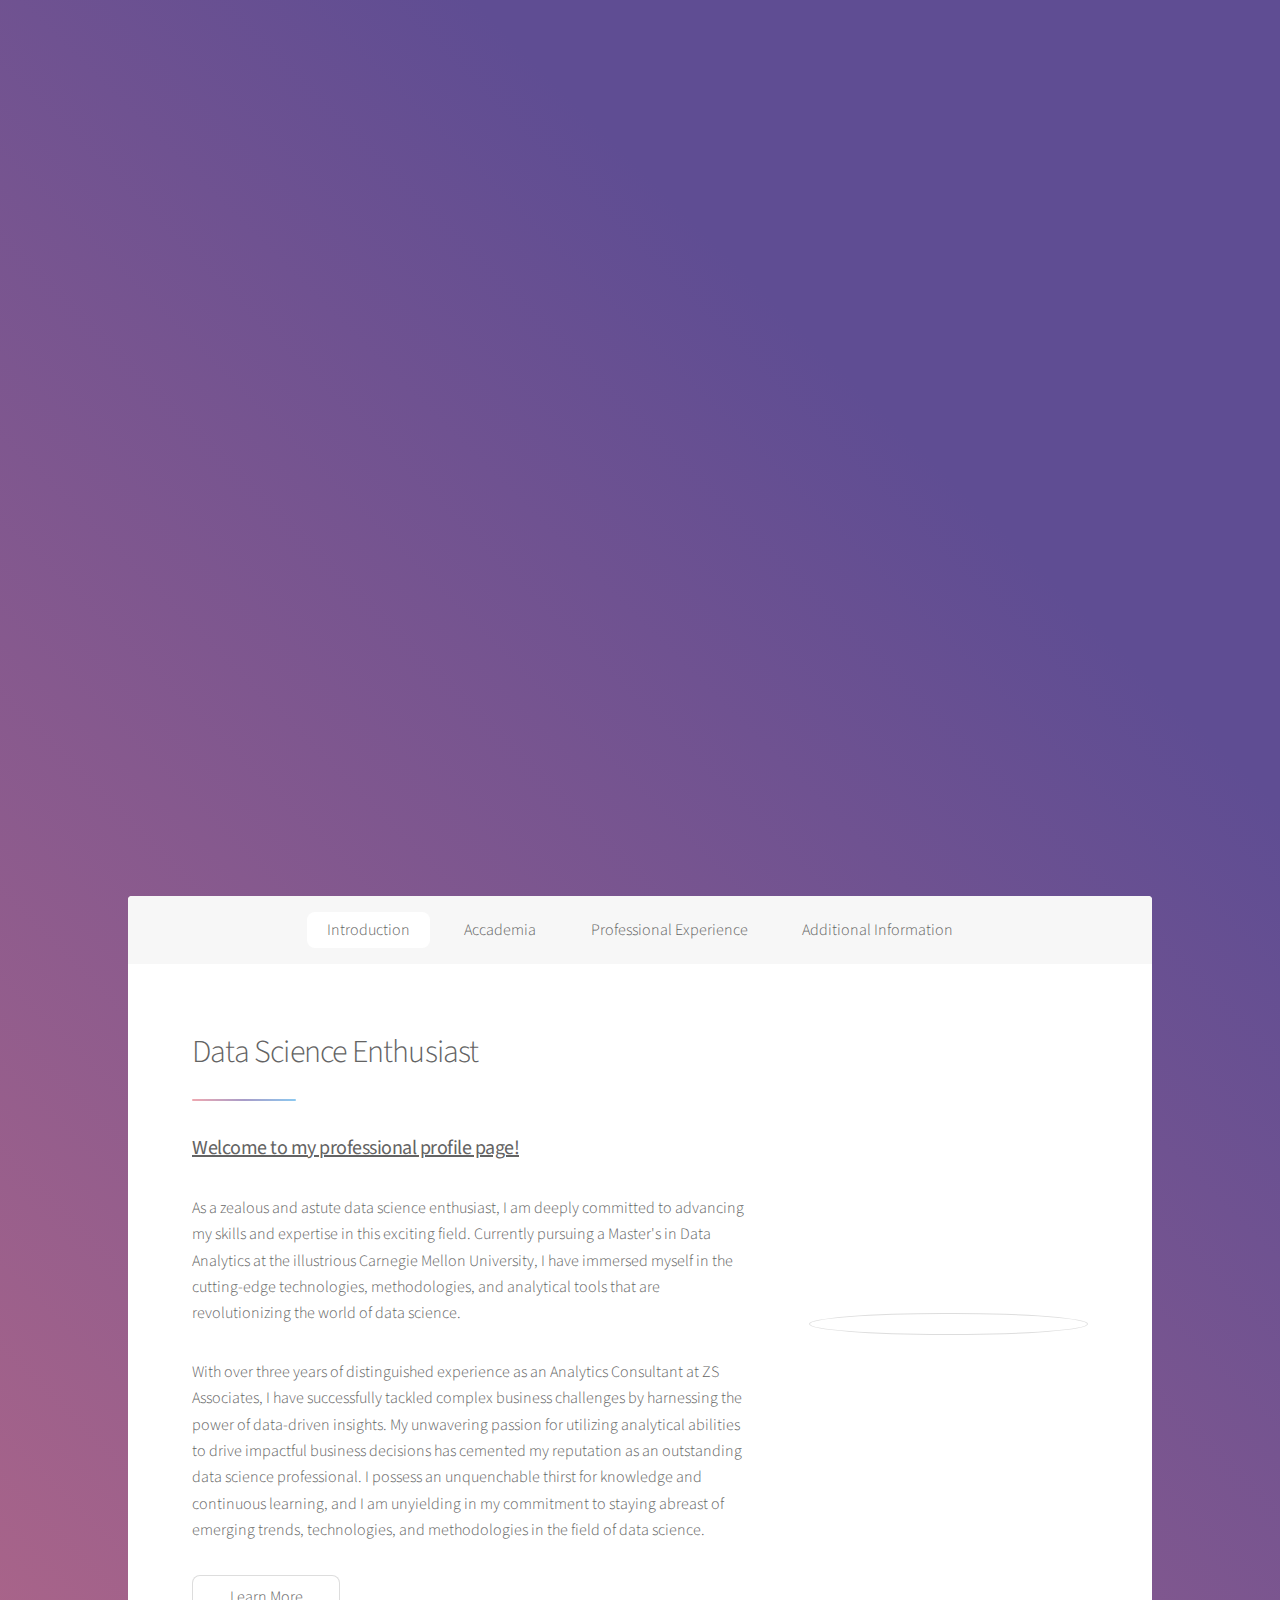
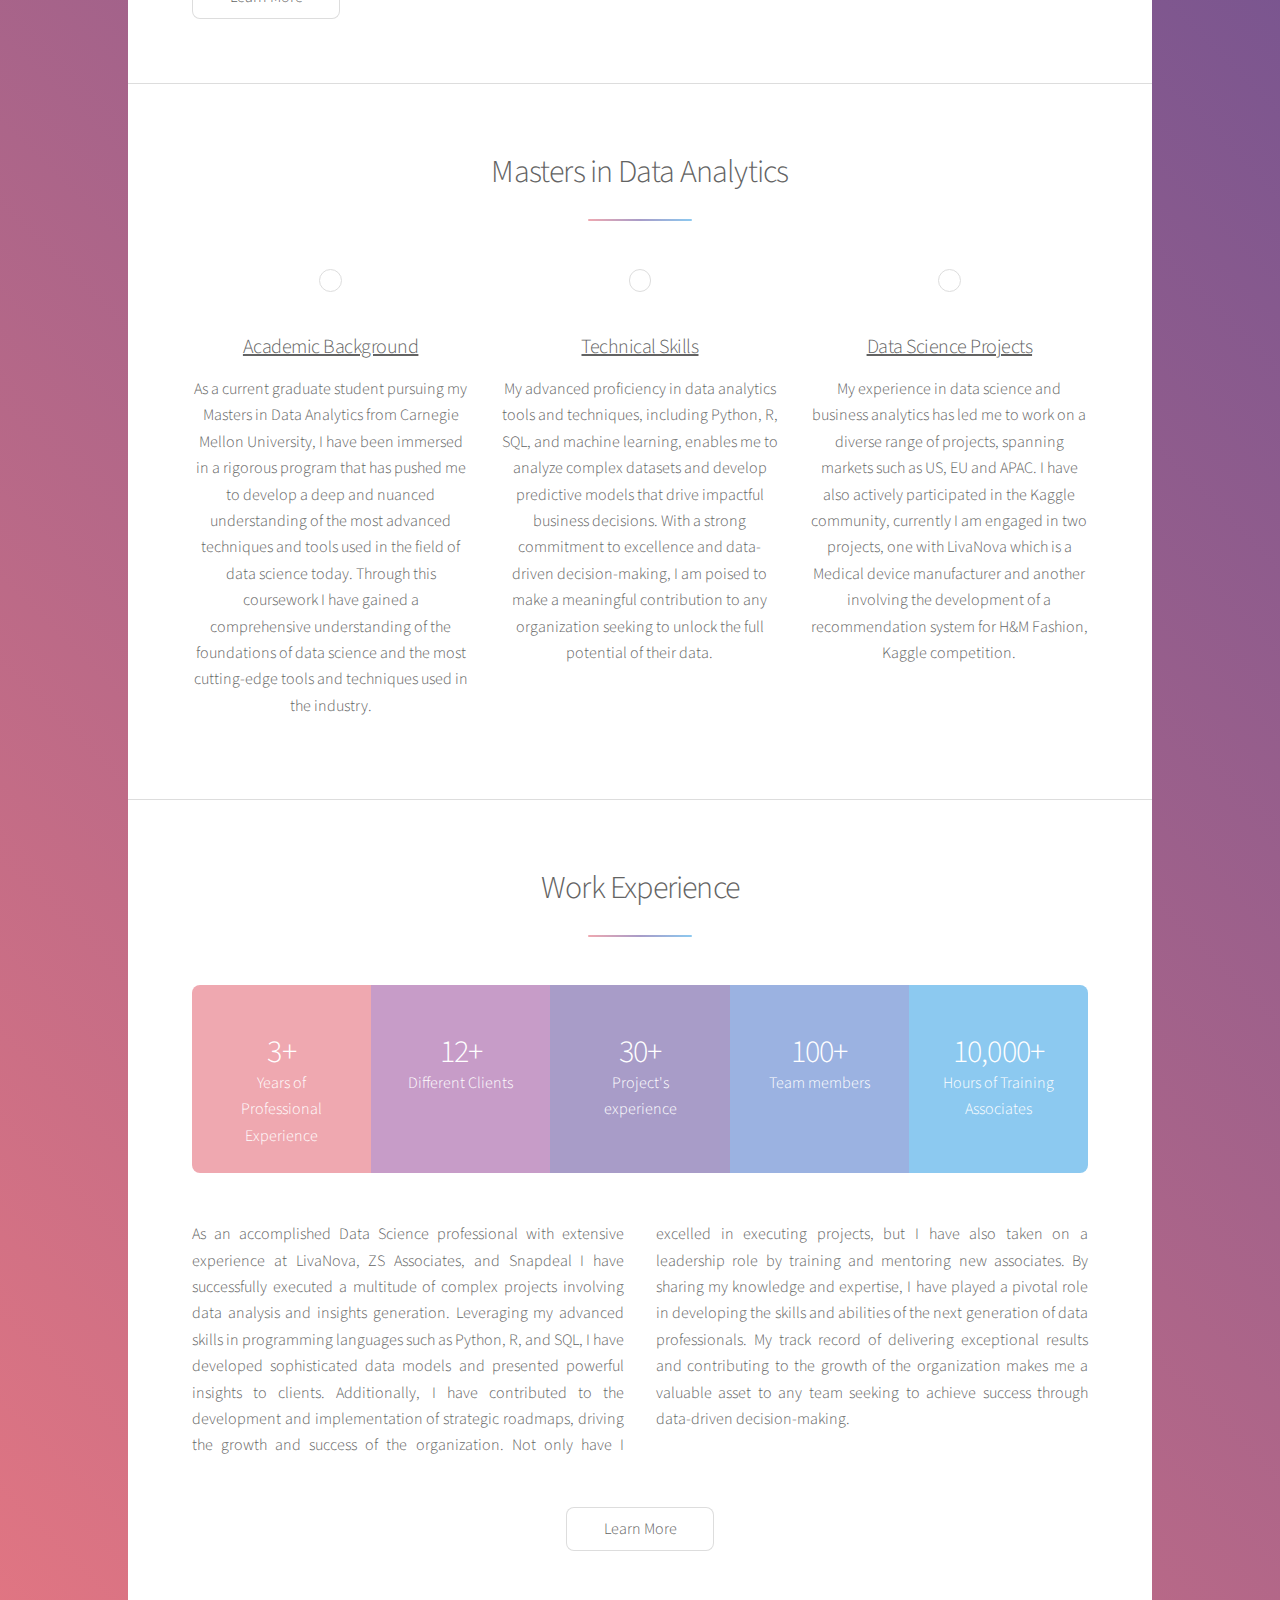
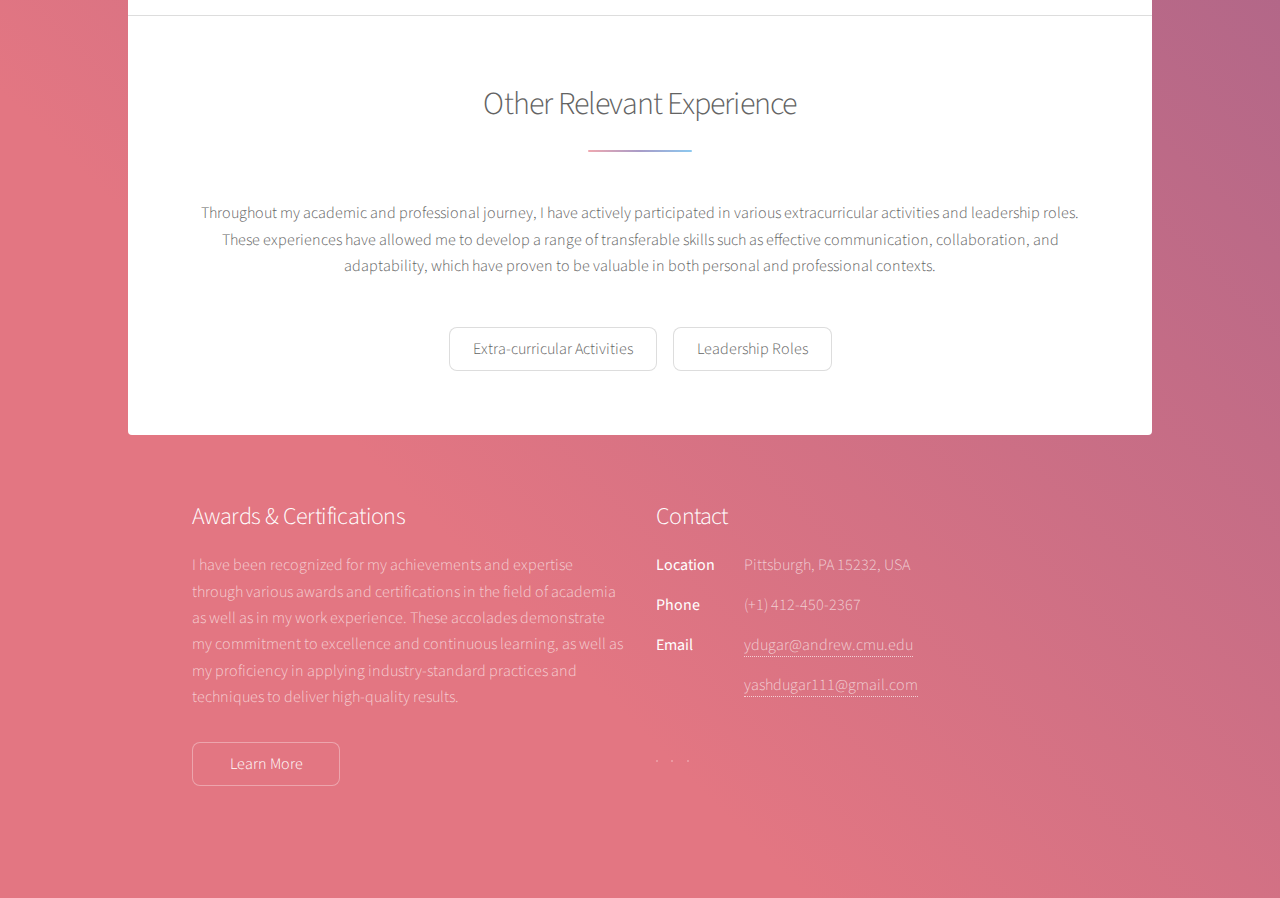
==== index.html @ 113bf320 "Update index.html" ====
<!DOCTYPE HTML>
<!--
	Stellar by HTML5 UP
	html5up.net | @ajlkn
	Free for personal and commercial use under the CCA 3.0 license (html5up.net/license)
-->
<html>
	<head>
		<title>Yash Dugar</title>
		<meta charset="utf-8" />
		<meta name="viewport" content="width=device-width, initial-scale=1, user-scalable=no" />
		<link rel="stylesheet" href="assets/css/main.css" />
		<noscript><link rel="stylesheet" href="assets/css/noscript.css" /></noscript>
		
	</head>
	<body class="is-preload">

		<!-- Wrapper -->
			<div id="wrapper">

				<!-- Header -->
					<header id="header" class="alt">
						<span class="logo"><img src="images/Yash_Dugar.png" alt="Yash Dugar" border-radius= "50%"></span>
						<h1>Yash Dugar</h1>
						<span> <img src="images/dtu.png" height=100px width=100px text-align= "center;" style="margin: 20px 20px 20px 0px;">
						<img src="images/snapdeal.png" height=125px width=200px text-align= "center;" style="margin: 30px 20px 20px 20px;">
						<img src="images/zs.png" height=100px width=100px  text-align= "center;"style="margin: 20px 20px 20px 20px;">
						<img src="images/carnegie.png" height=40px width=200px text-align= "center;" style="margin: 20px 20px 50px 20px;">
						<img src="images/livanova.png" height=60px width=150px  text-align= "center;" style="margin: 20px 0px 40px 20px;"> </span>
					</header>

				<!-- Nav -->
					<nav id="nav">
						<ul>
							<li><a href="#intro" class="active">Introduction</a></li>
							<li><a href="#education">Accademia</a></li>
							<li><a href="#experience">Professional Experience</a></li>
							<li><a href="#voluntary">Additional Information</a></li>
						</ul>
					</nav>

				<!-- Main -->
					<div id="main">

						<!-- Introduction -->
							<section id="intro" class="main">
								<div class="spotlight">
									<div class="content">
										<header class="major">
											<h2>Data Science Enthusiast</h2>
										</header>
										<p><b> <u><h3>Welcome to my professional profile page!</h3> </u> </b></p>
										<p>As a zealous and astute data science enthusiast, I am deeply committed to advancing my skills and expertise in this exciting field. Currently pursuing a Master's in Data Analytics at the illustrious Carnegie Mellon University, I have immersed myself in the cutting-edge technologies, methodologies, and analytical tools that are revolutionizing the world of data science.</p>
										<p>With over three years of distinguished experience as an Analytics Consultant at ZS Associates, I have successfully tackled complex business challenges by harnessing the power of data-driven insights. My unwavering passion for utilizing analytical abilities to drive impactful business decisions has cemented my reputation as an outstanding data science professional. I possess an unquenchable thirst for knowledge and continuous learning, and I am unyielding in my commitment to staying abreast of emerging trends, technologies, and methodologies in the field of data science.</p>
										<ul class="actions">
											<li><a href="Data Science Enthusiast.html" class="button">Learn More</a></li>
										</ul>
									</div>
									<span class="image"><img src="images/Data_Science.png" alt="" /></span>
								</div>
							</section>

						<!-- Education -->
							<section id="education" class="main special">
								<header class="major">
									<h2>Masters in Data Analytics</h2>
								</header>
								<ul class="features">
									<li>
										<a href= "Coursework.html" outline=0 class="button-circle" > <span class="icon solid major style3 fa-graduation-cap"></span> </a>
										<a href="Coursework.html"> <h3><u> Academic Background</u> </h3> </a>
										<p>As a current graduate student pursuing my Masters in Data Analytics from Carnegie Mellon University, 
										I have been immersed in a rigorous program that has pushed me to develop a deep and nuanced understanding of the most advanced techniques and tools used in the field of data science today. 
										Through this coursework I have gained a comprehensive understanding of the foundations of data science and the most cutting-edge tools and techniques used in the industry.</p>
									</li>
									<li>
										<a href="skills.html" outline=0 class="button-circle"> <span class="icon solid major style5 fa-code"></span> </a>
										<a href="skills.html"> <h3><u> Technical Skills</u> </h3> </a>
										<p>My advanced proficiency in data analytics tools and techniques, including Python, R, SQL, and machine learning, 
										enables me to analyze complex datasets and develop predictive models that drive impactful business decisions. 
										With a strong commitment to excellence and data-driven decision-making, I am poised to make a meaningful 
										contribution to any organization seeking to unlock the full potential of their data.</p>
									</li>
									<li>
										<a href= "Projects.html" outline=0 class="button-circle" class= "pointer"> <span class="icon solid major style1 fa-file"></span> </a>
										<a href="Projects.html"> <h3><u> Data Science Projects</u> </h3> </a>
										<p>My experience in data science and business analytics has led me to work on a diverse range of projects, 
										spanning markets such as US, EU and APAC. I have also actively participated in the Kaggle community, 
										currently I am engaged in two projects, one with LivaNova which is a Medical device manufacturer and 
										another involving the development of a recommendation system for H&M Fashion, Kaggle competition.</p>
									
									</li>
								</footer>
							</section>

						<!-- Experience Section -->
							<section id="experience" class="main special">
								<header class="major">
									<h2>Work Experience</h2>
									</header>
								<ul class="statistics">
									<li class="style1">
										<span class="icon solid fa-briefcase"></span>
										<strong>3+</strong> Years of Professional Experience
									</li>
									<li class="style2">
										<span class="icon solid fa-users-cog"></span>
										<strong>12+ </strong> Different Clients
									</li>
									<li class="style3">
										<span class="icon solid fa-laptop"></span>
										<strong>30+</strong> Project's experience
									</li>
									<li class="style4">
										<span class="icon solid fa-users"></span>
										<strong>100+</strong> Team members
									</li>
									<li class="style5">
										<span class="icon solid fa-chalkboard-teacher"></span>
										<strong>10,000+ </strong> Hours of Training Associates
									</li> 
								</ul>
								<p class="content"> As an accomplished Data Science professional with extensive experience at LivaNova, ZS Associates, and Snapdeal
								I have successfully executed a multitude of complex projects involving data analysis and insights generation. 
								Leveraging my advanced skills in programming languages such as Python, R, and SQL, I have developed sophisticated data models 
								and presented powerful insights to clients. Additionally, I have contributed to the development and implementation of strategic roadmaps, driving the growth and success of the organization.
								Not only have I excelled in executing projects, but I have also taken on a leadership role by training and mentoring new associates. 
								By sharing my knowledge and expertise, I have played a pivotal role in developing the skills and abilities of the next generation of data professionals. 
								My track record of delivering exceptional results and contributing to the growth of the organization makes me a valuable asset to any team seeking to achieve success 
								through data-driven decision-making.</p>
								<footer class="major">
									<ul class="actions special">
										<li><a href="experience.html" class="button">Learn More</a></li>
									</ul>
								</footer>
							</section>

						<!-- Get Started -->
							<section id="voluntary" class="main special">
								<header class="major">
									<h2>Other Relevant Experience</h2>
								</header>
									<p>Throughout my academic and professional journey, I have actively participated in various extracurricular activities and leadership roles. These experiences have allowed me to develop a range of transferable skills such as effective communication, collaboration, and adaptability, which have proven to be valuable in both personal and professional contexts.</p>
								<footer class="major">
									<ul class="actions special">
										<li><a href="generic.html" class="button">Extra-curricular Activities</a></li>
										<li><a href="generic.html" class="button">Leadership Roles</a></li>
									</ul>
								</footer>
							</section>

					</div>

				<!-- Footer -->
					<footer id="footer">
						<section>
							<h2>Awards & Certifications</h2>
							<p> I have been recognized for my achievements and expertise through various awards and certifications in the field of academia as well as in my work experience. These accolades demonstrate my commitment to excellence and continuous learning, as well as my proficiency in applying industry-standard practices and techniques to deliver high-quality results.</p>
							<ul class="actions">
								<li><a href="generic.html" class="button">Learn More</a></li>
							</ul>
						</section>
						<section>
							<h2>Contact</h2>
							<dl class="alt">
								<dt>Location</dt>
								<dd>Pittsburgh, PA 15232, USA</dd>
								<dt>Phone</dt>
								<dd> (+1) 412-450-2367</dd>
								<dt>Email</dt>
								<dd><a href="mailto:ydugar@andrew.cmu.edu">ydugar@andrew.cmu.edu</a></dd>
								<dd><a href="mailto:yashdugar111@gmail.com">yashdugar111@gmail.com</a></dd>
							</dl>
							<ul class="icons">
								<li><a href="https://www.linkedin.com/in/yash-dugar/" class="icon brands fa-linkedin alt"><span class="label">LinkedIn</span></a></li>
								<li><a href="https://github.com/dugaryash" class="icon brands fa-github alt"><span class="label">GitHub</span></a></li>
								<li><a href="https://www.instagram.com/_yash_dugar" class="icon brands fa-instagram alt"><span class="label">Instagram</span></a></li>
							</ul>
						</section>
					</footer>

			</div>

		<!-- Scripts -->
			<script src="assets/js/jquery.min.js"></script>
			<script src="assets/js/jquery.scrollex.min.js"></script>
			<script src="assets/js/jquery.scrolly.min.js"></script>
			<script src="assets/js/browser.min.js"></script>
			<script src="assets/js/breakpoints.min.js"></script>
			<script src="assets/js/util.js"></script>
			<script src="assets/js/main.js"></script>

	</body>
</html>
---- assets/css/main.css ----
@import url(fontawesome-all.min.css);
@import 'https://fonts.googleapis.com/css?family=Source+Sans+Pro:300,400';

/*
	Stellar by HTML5 UP
	html5up.net | @ajlkn
	Free for personal and commercial use under the CCA 3.0 license (html5up.net/license)
*/

html, body, div, span, applet, object,
iframe, h1, h2, h3, h4, h5, h6, p, blockquote,
pre, a, abbr, acronym, address, big, cite,
code, del, dfn, em, img, ins, kbd, q, s, samp,
small, strike, strong, sub, sup, tt, var, b,
u, i, center, dl, dt, dd, ol, ul, li, fieldset,
form, label, legend, table, caption, tbody,
tfoot, thead, tr, th, td, article, aside,
canvas, details, embed, figure, figcaption,
footer, header, hgroup, menu, nav, output, ruby,
section, summary, time, mark, audio, video {
	margin: 0;
	padding: 0;
	border: 0;
	font-size: 100%;
	font: inherit;
	vertical-align: baseline;}

article, aside, details, figcaption, figure,
footer, header, hgroup, menu, nav, section {
	display: block;}

body {
	line-height: 1;
}

.button-circle {
  display: inline-block;
  padding: 0;
  border: none;
  background-color: transparent;
  border-radius: 50%;
  cursor: pointer;
}

.button-circle .icon {
  cursor: pointer;
  display: block;
  padding: 12px;
  border-radius: 50%;
  transition: background-color 0.3s ease-in-out;
}

.button-circle:hover .icon {
  cursor: pointer;
  background-color: #D3D3D3;
}

.button-circle .icon {
  cursor: pointer;
  transition: all 0.3s ease-in-out;
}


ol, ul {
	list-style: none;
}

a, a:active, a:focus {
   outline: none;
}

blockquote, q {
	quotes: none;
}

	blockquote:before, blockquote:after, q:before, q:after {
		content: '';
		content: none;
	}

table {
	border-collapse: collapse;
	border-spacing: 0;
}

body {
	-webkit-text-size-adjust: none;
}

mark {
	background-color: transparent;
	color: inherit;
}

input::-moz-focus-inner {
	border: 0;
	padding: 0;
}

input, select, textarea {
	-moz-appearance: none;
	-webkit-appearance: none;
	-ms-appearance: none;
	appearance: none;
}

/* Basic */

	@-ms-viewport {
		width: device-width;
	}

	body {
		-ms-overflow-style: scrollbar;
	}

	@media screen and (max-width: 480px) {

		html, body {
			min-width: 320px;
		}

	}

	html {
		box-sizing: border-box;
	}

	*, *:before, *:after {
		box-sizing: inherit;
	}

	body {
		background-color: #935d8c;
		background-image: url("images/overlay.png"), -moz-linear-gradient(45deg, #e37682 15%, #5f4d93 85%);
		background-image: url("images/overlay.png"), -webkit-linear-gradient(45deg, #e37682 15%, #5f4d93 85%);
		background-image: url("images/overlay.png"), -ms-linear-gradient(45deg, #e37682 15%, #5f4d93 85%);
		background-image: url("images/overlay.png"), linear-gradient(45deg, #e37682 15%, #5f4d93 85%);
	}

		body.is-preload *, body.is-preload *:before, body.is-preload *:after {
			-moz-animation: none !important;
			-webkit-animation: none !important;
			-ms-animation: none !important;
			animation: none !important;
			-moz-transition: none !important;
			-webkit-transition: none !important;
			-ms-transition: none !important;
			transition: none !important;
		}

/* Type */

	body {
		background-color: #935d8c;
		color: rgba(255, 255, 255, 0.65);
	}

	body, input, select, textarea {
		font-family: "Source Sans Pro", Helvetica, sans-serif;
		font-size: 17pt;
		font-weight: 300;
		line-height: 1.65;
	}

		@media screen and (max-width: 1680px) {

			body, input, select, textarea {
				font-size: 14pt;
			}

		}

		@media screen and (max-width: 1280px) {

			body, input, select, textarea {
				font-size: 12pt;
			}

		}

		@media screen and (max-width: 360px) {

			body, input, select, textarea {
				font-size: 11pt;
			}

		}

	a {
		-moz-transition: color 0.2s ease, border-bottom 0.2s ease;
		-webkit-transition: color 0.2s ease, border-bottom 0.2s ease;
		-ms-transition: color 0.2s ease, border-bottom 0.2s ease;
		transition: color 0.2s ease, border-bottom 0.2s ease;
		text-decoration: none;
		border-bottom: dotted 1px;
		color: inherit;
		outline: 0
	}

		a:hover {
			border-bottom-color: transparent;
		}

	strong, b {
		font-weight: 400;
	}

	em, i {
		font-style: italic;
	}

	p {
		margin: 0 0 2em 0;
	}

		p.content {
			-moz-columns: 20em 2;
			-webkit-columns: 20em 2;
			-ms-columns: 20em 2;
			columns: 20em 2;
			-moz-column-gap: 2em;
			-webkit-column-gap: 2em;
			-ms-column-gap: 2em;
			column-gap: 2em;
			text-align: justify;
		}

	h1, h2, h3, h4, h5, h6 {
		font-weight: 300;
		line-height: 1.5;
		margin: 0 0 0.7em 0;
		letter-spacing: -0.025em;
	}

		h1 a, h2 a, h3 a, h4 a, h5 a, h6 a {
			color: inherit;
			text-decoration: none;
		}

	h1 {
		font-size: 2.5em;
		line-height: 1.2;
	}

	h2 {
		font-size: 1.5em;
	}

	h3 {
		font-size: 1.25em;
	}

	h4 {
		font-size: 1.1em;
	}

	h5 {
		font-size: 0.9em;
	}

	h6 {
		font-size: 0.7em;
	}

	@media screen and (max-width: 736px) {

		h1 {
			font-size: 2em;
		}

	}

	sub {
		font-size: 0.8em;
		position: relative;
		top: 0.5em;
	}

	sup {
		font-size: 0.8em;
		position: relative;
		top: -0.5em;
	}

	blockquote {
		border-left: solid 4px;
		font-style: italic;
		margin: 0 0 2em 0;
		padding: 0.5em 0 0.5em 2em;
	}

	code {
		border-radius: 8px;
		border: solid 1px;
		font-family: "Courier New", monospace;
		font-size: 0.9em;
		margin: 0 0.25em;
		padding: 0.25em 0.65em;
	}

	pre {
		-webkit-overflow-scrolling: touch;
		font-family: "Courier New", monospace;
		font-size: 0.9em;
		margin: 0 0 2em 0;
	}

		pre code {
			display: block;
			line-height: 1.75;
			padding: 1em 1.5em;
			overflow-x: auto;
		}

	hr {
		border: 0;
		border-bottom: solid 1px;
		margin: 2em 0;
	}

		hr.major {
			margin: 3em 0;
		}

	.align-left {
		text-align: left;
	}

	.align-center {
		text-align: center;
	}

	.align-right {
		text-align: right;
	}

	input, select, textarea {
		color: #ffffff;
	}

	a:hover {
		color: #ffffff;
	}

	strong, b {
		color: #ffffff;
	}

	h1, h2, h3, h4, h5, h6 {
		color: #ffffff;
	}

	blockquote {
		border-left-color: rgba(255, 255, 255, 0.35);
	}

	code {
		background: rgba(255, 255, 255, 0.075);
		border-color: rgba(255, 255, 255, 0.35);
	}

	hr {
		border-bottom-color: rgba(255, 255, 255, 0.35);
	}

/* Row */

	.row {
		display: flex;
		flex-wrap: wrap;
		box-sizing: border-box;
		align-items: stretch;
	}

		.row > * {
			box-sizing: border-box;
		}

		.row.gtr-uniform > * > :last-child {
			margin-bottom: 0;
		}

		.row.aln-left {
			justify-content: flex-start;
		}

		.row.aln-center {
			justify-content: center;
		}

		.row.aln-right {
			justify-content: flex-end;
		}

		.row.aln-top {
			align-items: flex-start;
		}

		.row.aln-middle {
			align-items: center;
		}

		.row.aln-bottom {
			align-items: flex-end;
		}

		.row > .imp {
			order: -1;
		}

		.row > .col-1 {
			width: 8.33333%;
		}

		.row > .off-1 {
			margin-left: 8.33333%;
		}

		.row > .col-2 {
			width: 16.66667%;
		}

		.row > .off-2 {
			margin-left: 16.66667%;
		}

		.row > .col-3 {
			width: 25%;
		}

		.row > .off-3 {
			margin-left: 25%;
		}

		.row > .col-4 {
			width: 33.33333%;
		}

		.row > .off-4 {
			margin-left: 33.33333%;
		}

		.row > .col-5 {
			width: 41.66667%;
		}

		.row > .off-5 {
			margin-left: 41.66667%;
		}

		.row > .col-6 {
			width: 50%;
		}

		.row > .off-6 {
			margin-left: 50%;
		}

		.row > .col-7 {
			width: 58.33333%;
		}

		.row > .off-7 {
			margin-left: 58.33333%;
		}

		.row > .col-8 {
			width: 66.66667%;
		}

		.row > .off-8 {
			margin-left: 66.66667%;
		}

		.row > .col-9 {
			width: 75%;
		}

		.row > .off-9 {
			margin-left: 75%;
		}

		.row > .col-10 {
			width: 83.33333%;
		}

		.row > .off-10 {
			margin-left: 83.33333%;
		}

		.row > .col-11 {
			width: 91.66667%;
		}

		.row > .off-11 {
			margin-left: 91.66667%;
		}

		.row > .col-12 {
			width: 100%;
		}

		.row > .off-12 {
			margin-left: 100%;
		}

		.row.gtr-0 {
			margin-top: 0;
			margin-left: 0em;
		}

			.row.gtr-0 > * {
				padding: 0 0 0 0em;
			}

			.row.gtr-0.gtr-uniform {
				margin-top: 0em;
			}

				.row.gtr-0.gtr-uniform > * {
					padding-top: 0em;
				}

		.row.gtr-25 {
			margin-top: 0;
			margin-left: -0.375em;
		}

			.row.gtr-25 > * {
				padding: 0 0 0 0.375em;
			}

			.row.gtr-25.gtr-uniform {
				margin-top: -0.375em;
			}

				.row.gtr-25.gtr-uniform > * {
					padding-top: 0.375em;
				}

		.row.gtr-50 {
			margin-top: 0;
			margin-left: -0.75em;
		}

			.row.gtr-50 > * {
				padding: 0 0 0 0.75em;
			}

			.row.gtr-50.gtr-uniform {
				margin-top: -0.75em;
			}

				.row.gtr-50.gtr-uniform > * {
					padding-top: 0.75em;
				}

		.row {
			margin-top: 0;
			margin-left: -1.5em;
		}

			.row > * {
				padding: 0 0 0 1.5em;
			}

			.row.gtr-uniform {
				margin-top: -1.5em;
			}

				.row.gtr-uniform > * {
					padding-top: 1.5em;
				}

		.row.gtr-150 {
			margin-top: 0;
			margin-left: -2.25em;
		}

			.row.gtr-150 > * {
				padding: 0 0 0 2.25em;
			}

			.row.gtr-150.gtr-uniform {
				margin-top: -2.25em;
			}

				.row.gtr-150.gtr-uniform > * {
					padding-top: 2.25em;
				}

		.row.gtr-200 {
			margin-top: 0;
			margin-left: -3em;
		}

			.row.gtr-200 > * {
				padding: 0 0 0 3em;
			}

			.row.gtr-200.gtr-uniform {
				margin-top: -3em;
			}

				.row.gtr-200.gtr-uniform > * {
					padding-top: 3em;
				}

		@media screen and (max-width: 1680px) {

			.row {
				display: flex;
				flex-wrap: wrap;
				box-sizing: border-box;
				align-items: stretch;
			}

				.row > * {
					box-sizing: border-box;
				}

				.row.gtr-uniform > * > :last-child {
					margin-bottom: 0;
				}

				.row.aln-left {
					justify-content: flex-start;
				}

				.row.aln-center {
					justify-content: center;
				}

				.row.aln-right {
					justify-content: flex-end;
				}

				.row.aln-top {
					align-items: flex-start;
				}

				.row.aln-middle {
					align-items: center;
				}

				.row.aln-bottom {
					align-items: flex-end;
				}

				.row > .imp-xlarge {
					order: -1;
				}

				.row > .col-1-xlarge {
					width: 8.33333%;
				}

				.row > .off-1-xlarge {
					margin-left: 8.33333%;
				}

				.row > .col-2-xlarge {
					width: 16.66667%;
				}

				.row > .off-2-xlarge {
					margin-left: 16.66667%;
				}

				.row > .col-3-xlarge {
					width: 25%;
				}

				.row > .off-3-xlarge {
					margin-left: 25%;
				}

				.row > .col-4-xlarge {
					width: 33.33333%;
				}

				.row > .off-4-xlarge {
					margin-left: 33.33333%;
				}

				.row > .col-5-xlarge {
					width: 41.66667%;
				}

				.row > .off-5-xlarge {
					margin-left: 41.66667%;
				}

				.row > .col-6-xlarge {
					width: 50%;
				}

				.row > .off-6-xlarge {
					margin-left: 50%;
				}

				.row > .col-7-xlarge {
					width: 58.33333%;
				}

				.row > .off-7-xlarge {
					margin-left: 58.33333%;
				}

				.row > .col-8-xlarge {
					width: 66.66667%;
				}

				.row > .off-8-xlarge {
					margin-left: 66.66667%;
				}

				.row > .col-9-xlarge {
					width: 75%;
				}

				.row > .off-9-xlarge {
					margin-left: 75%;
				}

				.row > .col-10-xlarge {
					width: 83.33333%;
				}

				.row > .off-10-xlarge {
					margin-left: 83.33333%;
				}

				.row > .col-11-xlarge {
					width: 91.66667%;
				}

				.row > .off-11-xlarge {
					margin-left: 91.66667%;
				}

				.row > .col-12-xlarge {
					width: 100%;
				}

				.row > .off-12-xlarge {
					margin-left: 100%;
				}

				.row.gtr-0 {
					margin-top: 0;
					margin-left: 0em;
				}

					.row.gtr-0 > * {
						padding: 0 0 0 0em;
					}

					.row.gtr-0.gtr-uniform {
						margin-top: 0em;
					}

						.row.gtr-0.gtr-uniform > * {
							padding-top: 0em;
						}

				.row.gtr-25 {
					margin-top: 0;
					margin-left: -0.375em;
				}

					.row.gtr-25 > * {
						padding: 0 0 0 0.375em;
					}

					.row.gtr-25.gtr-uniform {
						margin-top: -0.375em;
					}

						.row.gtr-25.gtr-uniform > * {
							padding-top: 0.375em;
						}

				.row.gtr-50 {
					margin-top: 0;
					margin-left: -0.75em;
				}

					.row.gtr-50 > * {
						padding: 0 0 0 0.75em;
					}

					.row.gtr-50.gtr-uniform {
						margin-top: -0.75em;
					}

						.row.gtr-50.gtr-uniform > * {
							padding-top: 0.75em;
						}

				.row {
					margin-top: 0;
					margin-left: -1.5em;
				}

					.row > * {
						padding: 0 0 0 1.5em;
					}

					.row.gtr-uniform {
						margin-top: -1.5em;
					}

						.row.gtr-uniform > * {
							padding-top: 1.5em;
						}

				.row.gtr-150 {
					margin-top: 0;
					margin-left: -2.25em;
				}

					.row.gtr-150 > * {
						padding: 0 0 0 2.25em;
					}

					.row.gtr-150.gtr-uniform {
						margin-top: -2.25em;
					}

						.row.gtr-150.gtr-uniform > * {
							padding-top: 2.25em;
						}

				.row.gtr-200 {
					margin-top: 0;
					margin-left: -3em;
				}

					.row.gtr-200 > * {
						padding: 0 0 0 3em;
					}

					.row.gtr-200.gtr-uniform {
						margin-top: -3em;
					}

						.row.gtr-200.gtr-uniform > * {
							padding-top: 3em;
						}

		}

		@media screen and (max-width: 1280px) {

			.row {
				display: flex;
				flex-wrap: wrap;
				box-sizing: border-box;
				align-items: stretch;
			}

				.row > * {
					box-sizing: border-box;
				}

				.row.gtr-uniform > * > :last-child {
					margin-bottom: 0;
				}

				.row.aln-left {
					justify-content: flex-start;
				}

				.row.aln-center {
					justify-content: center;
				}

				.row.aln-right {
					justify-content: flex-end;
				}

				.row.aln-top {
					align-items: flex-start;
				}

				.row.aln-middle {
					align-items: center;
				}

				.row.aln-bottom {
					align-items: flex-end;
				}

				.row > .imp-large {
					order: -1;
				}

				.row > .col-1-large {
					width: 8.33333%;
				}

				.row > .off-1-large {
					margin-left: 8.33333%;
				}

				.row > .col-2-large {
					width: 16.66667%;
				}

				.row > .off-2-large {
					margin-left: 16.66667%;
				}

				.row > .col-3-large {
					width: 25%;
				}

				.row > .off-3-large {
					margin-left: 25%;
				}

				.row > .col-4-large {
					width: 33.33333%;
				}

				.row > .off-4-large {
					margin-left: 33.33333%;
				}

				.row > .col-5-large {
					width: 41.66667%;
				}

				.row > .off-5-large {
					margin-left: 41.66667%;
				}

				.row > .col-6-large {
					width: 50%;
				}

				.row > .off-6-large {
					margin-left: 50%;
				}

				.row > .col-7-large {
					width: 58.33333%;
				}

				.row > .off-7-large {
					margin-left: 58.33333%;
				}

				.row > .col-8-large {
					width: 66.66667%;
				}

				.row > .off-8-large {
					margin-left: 66.66667%;
				}

				.row > .col-9-large {
					width: 75%;
				}

				.row > .off-9-large {
					margin-left: 75%;
				}

				.row > .col-10-large {
					width: 83.33333%;
				}

				.row > .off-10-large {
					margin-left: 83.33333%;
				}

				.row > .col-11-large {
					width: 91.66667%;
				}

				.row > .off-11-large {
					margin-left: 91.66667%;
				}

				.row > .col-12-large {
					width: 100%;
				}

				.row > .off-12-large {
					margin-left: 100%;
				}

				.row.gtr-0 {
					margin-top: 0;
					margin-left: 0em;
				}

					.row.gtr-0 > * {
						padding: 0 0 0 0em;
					}

					.row.gtr-0.gtr-uniform {
						margin-top: 0em;
					}

						.row.gtr-0.gtr-uniform > * {
							padding-top: 0em;
						}

				.row.gtr-25 {
					margin-top: 0;
					margin-left: -0.375em;
				}

					.row.gtr-25 > * {
						padding: 0 0 0 0.375em;
					}

					.row.gtr-25.gtr-uniform {
						margin-top: -0.375em;
					}

						.row.gtr-25.gtr-uniform > * {
							padding-top: 0.375em;
						}

				.row.gtr-50 {
					margin-top: 0;
					margin-left: -0.75em;
				}

					.row.gtr-50 > * {
						padding: 0 0 0 0.75em;
					}

					.row.gtr-50.gtr-uniform {
						margin-top: -0.75em;
					}

						.row.gtr-50.gtr-uniform > * {
							padding-top: 0.75em;
						}

				.row {
					margin-top: 0;
					margin-left: -1.5em;
				}

					.row > * {
						padding: 0 0 0 1.5em;
					}

					.row.gtr-uniform {
						margin-top: -1.5em;
					}

						.row.gtr-uniform > * {
							padding-top: 1.5em;
						}

				.row.gtr-150 {
					margin-top: 0;
					margin-left: -2.25em;
				}

					.row.gtr-150 > * {
						padding: 0 0 0 2.25em;
					}

					.row.gtr-150.gtr-uniform {
						margin-top: -2.25em;
					}

						.row.gtr-150.gtr-uniform > * {
							padding-top: 2.25em;
						}

				.row.gtr-200 {
					margin-top: 0;
					margin-left: -3em;
				}

					.row.gtr-200 > * {
						padding: 0 0 0 3em;
					}

					.row.gtr-200.gtr-uniform {
						margin-top: -3em;
					}

						.row.gtr-200.gtr-uniform > * {
							padding-top: 3em;
						}

		}

		@media screen and (max-width: 980px) {

			.row {
				display: flex;
				flex-wrap: wrap;
				box-sizing: border-box;
				align-items: stretch;
			}

				.row > * {
					box-sizing: border-box;
				}

				.row.gtr-uniform > * > :last-child {
					margin-bottom: 0;
				}

				.row.aln-left {
					justify-content: flex-start;
				}

				.row.aln-center {
					justify-content: center;
				}

				.row.aln-right {
					justify-content: flex-end;
				}

				.row.aln-top {
					align-items: flex-start;
				}

				.row.aln-middle {
					align-items: center;
				}

				.row.aln-bottom {
					align-items: flex-end;
				}

				.row > .imp-medium {
					order: -1;
				}

				.row > .col-1-medium {
					width: 8.33333%;
				}

				.row > .off-1-medium {
					margin-left: 8.33333%;
				}

				.row > .col-2-medium {
					width: 16.66667%;
				}

				.row > .off-2-medium {
					margin-left: 16.66667%;
				}

				.row > .col-3-medium {
					width: 25%;
				}

				.row > .off-3-medium {
					margin-left: 25%;
				}

				.row > .col-4-medium {
					width: 33.33333%;
				}

				.row > .off-4-medium {
					margin-left: 33.33333%;
				}

				.row > .col-5-medium {
					width: 41.66667%;
				}

				.row > .off-5-medium {
					margin-left: 41.66667%;
				}

				.row > .col-6-medium {
					width: 50%;
				}

				.row > .off-6-medium {
					margin-left: 50%;
				}

				.row > .col-7-medium {
					width: 58.33333%;
				}

				.row > .off-7-medium {
					margin-left: 58.33333%;
				}

				.row > .col-8-medium {
					width: 66.66667%;
				}

				.row > .off-8-medium {
					margin-left: 66.66667%;
				}

				.row > .col-9-medium {
					width: 75%;
				}

				.row > .off-9-medium {
					margin-left: 75%;
				}

				.row > .col-10-medium {
					width: 83.33333%;
				}

				.row > .off-10-medium {
					margin-left: 83.33333%;
				}

				.row > .col-11-medium {
					width: 91.66667%;
				}

				.row > .off-11-medium {
					margin-left: 91.66667%;
				}

				.row > .col-12-medium {
					width: 100%;
				}

				.row > .off-12-medium {
					margin-left: 100%;
				}

				.row.gtr-0 {
					margin-top: 0;
					margin-left: 0em;
				}

					.row.gtr-0 > * {
						padding: 0 0 0 0em;
					}

					.row.gtr-0.gtr-uniform {
						margin-top: 0em;
					}

						.row.gtr-0.gtr-uniform > * {
							padding-top: 0em;
						}

				.row.gtr-25 {
					margin-top: 0;
					margin-left: -0.375em;
				}

					.row.gtr-25 > * {
						padding: 0 0 0 0.375em;
					}

					.row.gtr-25.gtr-uniform {
						margin-top: -0.375em;
					}

						.row.gtr-25.gtr-uniform > * {
							padding-top: 0.375em;
						}

				.row.gtr-50 {
					margin-top: 0;
					margin-left: -0.75em;
				}

					.row.gtr-50 > * {
						padding: 0 0 0 0.75em;
					}

					.row.gtr-50.gtr-uniform {
						margin-top: -0.75em;
					}

						.row.gtr-50.gtr-uniform > * {
							padding-top: 0.75em;
						}

				.row {
					margin-top: 0;
					margin-left: -1.5em;
				}

					.row > * {
						padding: 0 0 0 1.5em;
					}

					.row.gtr-uniform {
						margin-top: -1.5em;
					}

						.row.gtr-uniform > * {
							padding-top: 1.5em;
						}

				.row.gtr-150 {
					margin-top: 0;
					margin-left: -2.25em;
				}

					.row.gtr-150 > * {
						padding: 0 0 0 2.25em;
					}

					.row.gtr-150.gtr-uniform {
						margin-top: -2.25em;
					}

						.row.gtr-150.gtr-uniform > * {
							padding-top: 2.25em;
						}

				.row.gtr-200 {
					margin-top: 0;
					margin-left: -3em;
				}

					.row.gtr-200 > * {
						padding: 0 0 0 3em;
					}

					.row.gtr-200.gtr-uniform {
						margin-top: -3em;
					}

						.row.gtr-200.gtr-uniform > * {
							padding-top: 3em;
						}

		}

		@media screen and (max-width: 736px) {

			.row {
				display: flex;
				flex-wrap: wrap;
				box-sizing: border-box;
				align-items: stretch;
			}

				.row > * {
					box-sizing: border-box;
				}

				.row.gtr-uniform > * > :last-child {
					margin-bottom: 0;
				}

				.row.aln-left {
					justify-content: flex-start;
				}

				.row.aln-center {
					justify-content: center;
				}

				.row.aln-right {
					justify-content: flex-end;
				}

				.row.aln-top {
					align-items: flex-start;
				}

				.row.aln-middle {
					align-items: center;
				}

				.row.aln-bottom {
					align-items: flex-end;
				}

				.row > .imp-small {
					order: -1;
				}

				.row > .col-1-small {
					width: 8.33333%;
				}

				.row > .off-1-small {
					margin-left: 8.33333%;
				}

				.row > .col-2-small {
					width: 16.66667%;
				}

				.row > .off-2-small {
					margin-left: 16.66667%;
				}

				.row > .col-3-small {
					width: 25%;
				}

				.row > .off-3-small {
					margin-left: 25%;
				}

				.row > .col-4-small {
					width: 33.33333%;
				}

				.row > .off-4-small {
					margin-left: 33.33333%;
				}

				.row > .col-5-small {
					width: 41.66667%;
				}

				.row > .off-5-small {
					margin-left: 41.66667%;
				}

				.row > .col-6-small {
					width: 50%;
				}

				.row > .off-6-small {
					margin-left: 50%;
				}

				.row > .col-7-small {
					width: 58.33333%;
				}

				.row > .off-7-small {
					margin-left: 58.33333%;
				}

				.row > .col-8-small {
					width: 66.66667%;
				}

				.row > .off-8-small {
					margin-left: 66.66667%;
				}

				.row > .col-9-small {
					width: 75%;
				}

				.row > .off-9-small {
					margin-left: 75%;
				}

				.row > .col-10-small {
					width: 83.33333%;
				}

				.row > .off-10-small {
					margin-left: 83.33333%;
				}

				.row > .col-11-small {
					width: 91.66667%;
				}

				.row > .off-11-small {
					margin-left: 91.66667%;
				}

				.row > .col-12-small {
					width: 100%;
				}

				.row > .off-12-small {
					margin-left: 100%;
				}

				.row.gtr-0 {
					margin-top: 0;
					margin-left: 0em;
				}

					.row.gtr-0 > * {
						padding: 0 0 0 0em;
					}

					.row.gtr-0.gtr-uniform {
						margin-top: 0em;
					}

						.row.gtr-0.gtr-uniform > * {
							padding-top: 0em;
						}

				.row.gtr-25 {
					margin-top: 0;
					margin-left: -0.25em;
				}

					.row.gtr-25 > * {
						padding: 0 0 0 0.25em;
					}

					.row.gtr-25.gtr-uniform {
						margin-top: -0.25em;
					}

						.row.gtr-25.gtr-uniform > * {
							padding-top: 0.25em;
						}

				.row.gtr-50 {
					margin-top: 0;
					margin-left: -0.5em;
				}

					.row.gtr-50 > * {
						padding: 0 0 0 0.5em;
					}

					.row.gtr-50.gtr-uniform {
						margin-top: -0.5em;
					}

						.row.gtr-50.gtr-uniform > * {
							padding-top: 0.5em;
						}

				.row {
					margin-top: 0;
					margin-left: -1em;
				}

					.row > * {
						padding: 0 0 0 1em;
					}

					.row.gtr-uniform {
						margin-top: -1em;
					}

						.row.gtr-uniform > * {
							padding-top: 1em;
						}

				.row.gtr-150 {
					margin-top: 0;
					margin-left: -1.5em;
				}

					.row.gtr-150 > * {
						padding: 0 0 0 1.5em;
					}

					.row.gtr-150.gtr-uniform {
						margin-top: -1.5em;
					}

						.row.gtr-150.gtr-uniform > * {
							padding-top: 1.5em;
						}

				.row.gtr-200 {
					margin-top: 0;
					margin-left: -2em;
				}

					.row.gtr-200 > * {
						padding: 0 0 0 2em;
					}

					.row.gtr-200.gtr-uniform {
						margin-top: -2em;
					}

						.row.gtr-200.gtr-uniform > * {
							padding-top: 2em;
						}

		}

		@media screen and (max-width: 480px) {

			.row {
				display: flex;
				flex-wrap: wrap;
				box-sizing: border-box;
				align-items: stretch;
			}

				.row > * {
					box-sizing: border-box;
				}

				.row.gtr-uniform > * > :last-child {
					margin-bottom: 0;
				}

				.row.aln-left {
					justify-content: flex-start;
				}

				.row.aln-center {
					justify-content: center;
				}

				.row.aln-right {
					justify-content: flex-end;
				}

				.row.aln-top {
					align-items: flex-start;
				}

				.row.aln-middle {
					align-items: center;
				}

				.row.aln-bottom {
					align-items: flex-end;
				}

				.row > .imp-xsmall {
					order: -1;
				}

				.row > .col-1-xsmall {
					width: 8.33333%;
				}

				.row > .off-1-xsmall {
					margin-left: 8.33333%;
				}

				.row > .col-2-xsmall {
					width: 16.66667%;
				}

				.row > .off-2-xsmall {
					margin-left: 16.66667%;
				}

				.row > .col-3-xsmall {
					width: 25%;
				}

				.row > .off-3-xsmall {
					margin-left: 25%;
				}

				.row > .col-4-xsmall {
					width: 33.33333%;
				}

				.row > .off-4-xsmall {
					margin-left: 33.33333%;
				}

				.row > .col-5-xsmall {
					width: 41.66667%;
				}

				.row > .off-5-xsmall {
					margin-left: 41.66667%;
				}

				.row > .col-6-xsmall {
					width: 50%;
				}

				.row > .off-6-xsmall {
					margin-left: 50%;
				}

				.row > .col-7-xsmall {
					width: 58.33333%;
				}

				.row > .off-7-xsmall {
					margin-left: 58.33333%;
				}

				.row > .col-8-xsmall {
					width: 66.66667%;
				}

				.row > .off-8-xsmall {
					margin-left: 66.66667%;
				}

				.row > .col-9-xsmall {
					width: 75%;
				}

				.row > .off-9-xsmall {
					margin-left: 75%;
				}

				.row > .col-10-xsmall {
					width: 83.33333%;
				}

				.row > .off-10-xsmall {
					margin-left: 83.33333%;
				}

				.row > .col-11-xsmall {
					width: 91.66667%;
				}

				.row > .off-11-xsmall {
					margin-left: 91.66667%;
				}

				.row > .col-12-xsmall {
					width: 100%;
				}

				.row > .off-12-xsmall {
					margin-left: 100%;
				}

				.row.gtr-0 {
					margin-top: 0;
					margin-left: 0em;
				}

					.row.gtr-0 > * {
						padding: 0 0 0 0em;
					}

					.row.gtr-0.gtr-uniform {
						margin-top: 0em;
					}

						.row.gtr-0.gtr-uniform > * {
							padding-top: 0em;
						}

				.row.gtr-25 {
					margin-top: 0;
					margin-left: -0.3125em;
				}

					.row.gtr-25 > * {
						padding: 0 0 0 0.3125em;
					}

					.row.gtr-25.gtr-uniform {
						margin-top: -0.3125em;
					}

						.row.gtr-25.gtr-uniform > * {
							padding-top: 0.3125em;
						}

				.row.gtr-50 {
					margin-top: 0;
					margin-left: -0.625em;
				}

					.row.gtr-50 > * {
						padding: 0 0 0 0.625em;
					}

					.row.gtr-50.gtr-uniform {
						margin-top: -0.625em;
					}

						.row.gtr-50.gtr-uniform > * {
							padding-top: 0.625em;
						}

				.row {
					margin-top: 0;
					margin-left: -1.25em;
				}

					.row > * {
						padding: 0 0 0 1.25em;
					}

					.row.gtr-uniform {
						margin-top: -1.25em;
					}

						.row.gtr-uniform > * {
							padding-top: 1.25em;
						}

				.row.gtr-150 {
					margin-top: 0;
					margin-left: -1.875em;
				}

					.row.gtr-150 > * {
						padding: 0 0 0 1.875em;
					}

					.row.gtr-150.gtr-uniform {
						margin-top: -1.875em;
					}

						.row.gtr-150.gtr-uniform > * {
							padding-top: 1.875em;
						}

				.row.gtr-200 {
					margin-top: 0;
					margin-left: -2.5em;
				}

					.row.gtr-200 > * {
						padding: 0 0 0 2.5em;
					}

					.row.gtr-200.gtr-uniform {
						margin-top: -2.5em;
					}

						.row.gtr-200.gtr-uniform > * {
							padding-top: 2.5em;
						}

		}

/* Box */

	.box {
		border-radius: 8px;
		border: solid;
		margin-bottom: 2em;
		padding: 1.5em;
	}

		.box > :last-child,
		.box > :last-child > :last-child,
		.box > :last-child > :last-child > :last-child {
			margin-bottom: 0;
		}

		.box.alt {
			border: 0;
			border-radius: 0;
			padding: 0;
		}

	.box {
		border-color: rgba(255, 255, 255, 0.35);
	}

/* Button */

	input[type="submit"],
	input[type="reset"],
	input[type="button"],
	button,
	.button {
		-moz-appearance: none;
		-webkit-appearance: none;
		-ms-appearance: none;
		appearance: none;
		-moz-transition: background-color 0.2s ease-in-out, color 0.2s ease-in-out;
		-webkit-transition: background-color 0.2s ease-in-out, color 0.2s ease-in-out;
		-ms-transition: background-color 0.2s ease-in-out, color 0.2s ease-in-out;
		transition: background-color 0.2s ease-in-out, color 0.2s ease-in-out;
		border-radius: 8px;
		border: 0;
		cursor: pointer;
		display: inline-block;
		font-weight: 300;
		height: 2.75em;
		line-height: 2.75em;
		min-width: 9.25em;
		padding: 0 1.5em;
		text-align: center;
		text-decoration: none;
		white-space: nowrap;
	}

		input[type="submit"].icon,
		input[type="reset"].icon,
		input[type="button"].icon,
		button.icon,
		.button.icon {
			padding-left: 1.35em;
		}

			input[type="submit"].icon:before,
			input[type="reset"].icon:before,
			input[type="button"].icon:before,
			button.icon:before,
			.button.icon:before {
				margin-right: 0.5em;
			}

		input[type="submit"].fit,
		input[type="reset"].fit,
		input[type="button"].fit,
		button.fit,
		.button.fit {
			width: 100%;
		}

		input[type="submit"].small,
		input[type="reset"].small,
		input[type="button"].small,
		button.small,
		.button.small {
			font-size: 0.8em;
		}

		input[type="submit"].large,
		input[type="reset"].large,
		input[type="button"].large,
		button.large,
		.button.large {
			font-size: 1.35em;
		}

		input[type="submit"].disabled, input[type="submit"]:disabled,
		input[type="reset"].disabled,
		input[type="reset"]:disabled,
		input[type="button"].disabled,
		input[type="button"]:disabled,
		button.disabled,
		button:disabled,
		.button.disabled,
		.button:disabled {
			pointer-events: none;
			opacity: 0.25;
		}

		@media screen and (max-width: 736px) {

			input[type="submit"],
			input[type="reset"],
			input[type="button"],
			button,
			.button {
				min-width: 0;
			}

		}

	input[type="submit"],
	input[type="reset"],
	input[type="button"],
	button,
	.button {
		background-color: transparent;
		box-shadow: inset 0 0 0 1px rgba(255, 255, 255, 0.35);
		color: #ffffff !important;
	}

		input[type="submit"]:hover,
		input[type="reset"]:hover,
		input[type="button"]:hover,
		button:hover,
		.button:hover {
			background-color: rgba(255, 255, 255, 0.075);
		}

		input[type="submit"]:active,
		input[type="reset"]:active,
		input[type="button"]:active,
		button:active,
		.button:active {
			background-color: rgba(255, 255, 255, 0.2);
		}

		input[type="submit"].icon:before,
		input[type="reset"].icon:before,
		input[type="button"].icon:before,
		button.icon:before,
		.button.icon:before {
			color: rgba(255, 255, 255, 0.5);
		}

		input[type="submit"].primary,
		input[type="reset"].primary,
		input[type="button"].primary,
		button.primary,
		.button.primary {
			background-color: #8cc9f0;
			color: #ffffff !important;
			box-shadow: none;
		}

			input[type="submit"].primary:hover,
			input[type="reset"].primary:hover,
			input[type="button"].primary:hover,
			button.primary:hover,
			.button.primary:hover {
				background-color: #9acff2;
			}

			input[type="submit"].primary:active,
			input[type="reset"].primary:active,
			input[type="button"].primary:active,
			button.primary:active,
			.button.primary:active {
				background-color: #7ec3ee;
			}

			input[type="submit"].primary.icon:before,
			input[type="reset"].primary.icon:before,
			input[type="button"].primary.icon:before,
			button.primary.icon:before,
			.button.primary.icon:before {
				color: #ffffff !important;
			}

/* Form */

	form {
		margin: 0 0 2em 0;
	}

	label {
		display: block;
		font-size: 0.9em;
		font-weight: 400;
		margin: 0 0 1em 0;
	}

	input[type="text"],
	input[type="password"],
	input[type="email"],
	select,
	textarea {
		-moz-appearance: none;
		-webkit-appearance: none;
		-ms-appearance: none;
		appearance: none;
		border-radius: 8px;
		border: solid 1px;
		color: inherit;
		display: block;
		outline: 0;
		padding: 0 1em;
		text-decoration: none;
		width: 100%;
	}

		input[type="text"]:invalid,
		input[type="password"]:invalid,
		input[type="email"]:invalid,
		select:invalid,
		textarea:invalid {
			box-shadow: none;
		}

	select {
		background-size: 1.25rem;
		background-repeat: no-repeat;
		background-position: calc(100% - 1rem) center;
		height: 2.75em;
		padding-right: 2.75em;
		text-overflow: ellipsis;
	}

		select:focus::-ms-value {
			background-color: transparent;
		}

		select::-ms-expand {
			display: none;
		}

	input[type="text"],
	input[type="password"],
	input[type="email"],
	select {
		height: 2.75em;
	}

	textarea {
		padding: 0.75em 1em;
	}

	input[type="checkbox"],
	input[type="radio"] {
		-moz-appearance: none;
		-webkit-appearance: none;
		-ms-appearance: none;
		appearance: none;
		display: block;
		float: left;
		margin-right: -2em;
		opacity: 0;
		width: 1em;
		z-index: -1;
	}

		input[type="checkbox"] + label,
		input[type="radio"] + label {
			text-decoration: none;
			cursor: pointer;
			display: inline-block;
			font-size: 1em;
			font-weight: 300;
			padding-left: 2.4em;
			padding-right: 0.75em;
			position: relative;
		}

			input[type="checkbox"] + label:before,
			input[type="radio"] + label:before {
				-moz-osx-font-smoothing: grayscale;
				-webkit-font-smoothing: antialiased;
				display: inline-block;
				font-style: normal;
				font-variant: normal;
				text-rendering: auto;
				line-height: 1;
				text-transform: none !important;
				font-family: 'Font Awesome 5 Free';
				font-weight: 900;
			}

			input[type="checkbox"] + label:before,
			input[type="radio"] + label:before {
				border-radius: 8px;
				border: solid 1px;
				content: '';
				display: inline-block;
				font-size: 0.8em;
				height: 2.0625em;
				left: 0;
				line-height: 2.0625em;
				position: absolute;
				text-align: center;
				top: 0;
				width: 2.0625em;
			}

		input[type="checkbox"]:checked + label:before,
		input[type="radio"]:checked + label:before {
			content: '\f00c';
		}

	input[type="checkbox"] + label:before {
		border-radius: 8px;
	}

	input[type="radio"] + label:before {
		border-radius: 100%;
	}

	::-webkit-input-placeholder {
		opacity: 1.0;
	}

	:-moz-placeholder {
		opacity: 1.0;
	}

	::-moz-placeholder {
		opacity: 1.0;
	}

	:-ms-input-placeholder {
		opacity: 1.0;
	}

	label {
		color: #ffffff;
	}

	input[type="text"],
	input[type="password"],
	input[type="email"],
	select,
	textarea {
		background-color: rgba(255, 255, 255, 0.075);
		border-color: rgba(255, 255, 255, 0.35);
	}

		input[type="text"]:focus,
		input[type="password"]:focus,
		input[type="email"]:focus,
		select:focus,
		textarea:focus {
			border-color: #8cc9f0;
			box-shadow: 0 0 0 1px #8cc9f0;
		}

	select {
		background-image: url("data:image/svg+xml;charset=utf8,%3Csvg xmlns='http://www.w3.org/2000/svg' width='40' height='40' preserveAspectRatio='none' viewBox='0 0 40 40'%3E%3Cpath d='M9.4,12.3l10.4,10.4l10.4-10.4c0.2-0.2,0.5-0.4,0.9-0.4c0.3,0,0.6,0.1,0.9,0.4l3.3,3.3c0.2,0.2,0.4,0.5,0.4,0.9 c0,0.4-0.1,0.6-0.4,0.9L20.7,31.9c-0.2,0.2-0.5,0.4-0.9,0.4c-0.3,0-0.6-0.1-0.9-0.4L4.3,17.3c-0.2-0.2-0.4-0.5-0.4-0.9 c0-0.4,0.1-0.6,0.4-0.9l3.3-3.3c0.2-0.2,0.5-0.4,0.9-0.4S9.1,12.1,9.4,12.3z' fill='rgba(255, 255, 255, 0.35)' /%3E%3C/svg%3E");
	}

		select option {
			color: #ffffff;
			background: #935d8c;
		}

	input[type="checkbox"] + label,
	input[type="radio"] + label {
		color: rgba(255, 255, 255, 0.65);
	}

		input[type="checkbox"] + label:before,
		input[type="radio"] + label:before {
			background: rgba(255, 255, 255, 0.075);
			border-color: rgba(255, 255, 255, 0.35);
		}

	input[type="checkbox"]:checked + label:before,
	input[type="radio"]:checked + label:before {
		background-color: #ffffff;
		border-color: #ffffff;
		color: #935d8c;
	}

	input[type="checkbox"]:focus + label:before,
	input[type="radio"]:focus + label:before {
		border-color: #8cc9f0;
		box-shadow: 0 0 0 1px #8cc9f0;
	}

	::-webkit-input-placeholder {
		color: rgba(255, 255, 255, 0.5) !important;
	}

	:-moz-placeholder {
		color: rgba(255, 255, 255, 0.5) !important;
	}

	::-moz-placeholder {
		color: rgba(255, 255, 255, 0.5) !important;
	}

	:-ms-input-placeholder {
		color: rgba(255, 255, 255, 0.5) !important;
	}

	.formerize-placeholder {
		color: rgba(255, 255, 255, 0.5) !important;
	}

/* Icon */

	.icon {
		text-decoration: none;
		-moz-transition: background-color 0.2s ease-in-out, color 0.2s ease-in-out;
		-webkit-transition: background-color 0.2s ease-in-out, color 0.2s ease-in-out;
		-ms-transition: background-color 0.2s ease-in-out, color 0.2s ease-in-out;
		transition: background-color 0.2s ease-in-out, color 0.2s ease-in-out;
		border-bottom: none;
		position: relative;
	}

		.icon:before {
			-moz-osx-font-smoothing: grayscale;
			-webkit-font-smoothing: antialiased;
			display: inline-block;
			font-style: normal;
			font-variant: normal;
			text-rendering: auto;
			line-height: 1;
			text-transform: none !important;
			font-family: 'Font Awesome 5 Free';
			font-weight: 400;
		}

		.icon > .label {
			display: none;
		}

		.icon:before {
			line-height: solid;
		}

		.icon.solid:before {
			font-weight: 900;
		}

		.icon.brands:before {
			font-family: 'Font Awesome 5 Brands';
		}

		.icon.major {
			border: solid 1px;
			display: inline-block;
			border-radius: 100%;
			padding: 0.65em;
			margin: 0 0 2em 0;
			cursor: default;
		}

			.icon.major:before {
				display: inline-block;
				font-size: 6.25rem;
				width: 2.25em;
				height: 2.25em;
				line-height: 2.2em;
				border-radius: 100%;
				border: solid 1px;
				text-align: center;
			}

		.icon.alt {
			display: inline-block;
			border: solid 1px;
			border-radius: 100%;
		}

			.icon.alt:before {
				display: block;
				font-size: 1.25em;
				width: 2em;
				height: 2em;
				text-align: center;
				line-height: 2em;
			}

		.icon.style1 {
			color: #efa8b0;
		}

		.icon.style2 {
			color: #c79cc8;
		}

		.icon.style3 {
			color: #a89cc8;
		}

		.icon.style4 {
			color: #9bb2e1;
		}

		.icon.style5 {
			color: #8cc9f0;
		}

		@media screen and (max-width: 1680px) {

			.icon.major:before {
				font-size: 5.5rem;
			}

		}

		@media screen and (max-width: 1280px) {

			.icon.major:before {
				font-size: 4.75rem;
			}

		}

		@media screen and (max-width: 736px) {

			.icon.major {
				margin: 0 0 1.5em 0;
				padding: 0.35em;
			}

				.icon.major:before {
					font-size: 3.5rem;
				}

		}

	.icon.major {
		border-color: rgba(255, 255, 255, 0.35);
	}

		.icon.major:before {
			border-color: rgba(255, 255, 255, 0.35);
		}

	.icon.alt {
		border-color: rgba(255, 255, 255, 0.35);
		color: #ffffff;
	}

		.icon.alt:hover {
			background-color: rgba(255, 255, 255, 0.075);
		}

		.icon.alt:active {
			background-color: rgba(255, 255, 255, 0.2);
		}

/* Image */

	.image {
		border-radius: 8px;
		border: 0;
		display: inline-block;
		position: relative;
	}

		.image img {
			border-radius: 8px;
			display: block;
		}

		.image.left, .image.right {
			max-width: 40%;
		}

			.image.left img, .image.right img {
				width: 100%;
			}

		.image.left {
			float: left;
			margin: 0 1.5em 1em 0;
			top: 0.25em;
		}

		.image.right {
			float: right;
			margin: 0 0 1em 1.5em;
			top: 0.25em;
		}

		.image.fit {
			display: block;
			margin: 0 0 2em 0;
			width: 100%;
		}

			.image.fit img {
				width: 100%;
			}

		.image.main {
			display: block;
			margin: 0 0 3em 0;
			width: 100%;
		}

			.image.main img {
				width: 100%;
			}

/* List */

	ol {
		list-style: decimal;
		margin: 0 0 2em 0;
		padding-left: 1.25em;
	}

		ol li {
			padding-left: 0.25em;
		}

	ul {
		list-style: disc;
		margin: 0 0 2em 0;
		padding-left: 1em;
	}

		ul li {
			padding-left: 0.5em;
		}

		ul.alt {
			list-style: none;
			padding-left: 0;
		}

			ul.alt li {
				border-top: solid 1px;
				padding: 0.5em 0;
			}

				ul.alt li:first-child {
					border-top: 0;
					padding-top: 0;
				}

	dl {
		margin: 0 0 2em 0;
	}

		dl dt {
			display: block;
			font-weight: 400;
			margin: 0 0 1em 0;
		}

		dl dd {
			margin-left: 2em;
		}

		dl.alt dt {
			display: block;
			width: 3em;
			margin: 0;
			clear: left;
			float: left;
		}

		dl.alt dd {
			margin: 0 0 0.85em 5.5em;
		}

		dl.alt:after {
			content: '';
			display: block;
			clear: both;
		}

	ul.alt li {
		border-top-color: rgba(255, 255, 255, 0.35);
	}

	dl dt {
		color: #ffffff;
	}

/* Actions */

	ul.actions {
		display: -moz-flex;
		display: -webkit-flex;
		display: -ms-flex;
		display: flex;
		cursor: default;
		list-style: none;
		margin-left: -1em;
		padding-left: 0;
	}

		ul.actions li {
			padding: 0 0 0 1em;
			vertical-align: middle;
		}

		ul.actions.special {
			-moz-justify-content: center;
			-webkit-justify-content: center;
			-ms-justify-content: center;
			justify-content: center;
			width: 100%;
			margin-left: 0;
		}

			ul.actions.special li:first-child {
				padding-left: 0;
			}

		ul.actions.stacked {
			-moz-flex-direction: column;
			-webkit-flex-direction: column;
			-ms-flex-direction: column;
			flex-direction: column;
			margin-left: 0;
		}

			ul.actions.stacked li {
				padding: 1.3em 0 0 0;
			}

				ul.actions.stacked li:first-child {
					padding-top: 0;
				}

		ul.actions.fit {
			width: calc(100% + 1em);
		}

			ul.actions.fit li {
				-moz-flex-grow: 1;
				-webkit-flex-grow: 1;
				-ms-flex-grow: 1;
				flex-grow: 1;
				-moz-flex-shrink: 1;
				-webkit-flex-shrink: 1;
				-ms-flex-shrink: 1;
				flex-shrink: 1;
				width: 100%;
			}

				ul.actions.fit li > * {
					width: 100%;
				}

			ul.actions.fit.stacked {
				width: 100%;
			}

		@media screen and (max-width: 480px) {

			ul.actions:not(.fixed) {
				-moz-flex-direction: column;
				-webkit-flex-direction: column;
				-ms-flex-direction: column;
				flex-direction: column;
				margin-left: 0;
				width: 100% !important;
			}

				ul.actions:not(.fixed) li {
					-moz-flex-grow: 1;
					-webkit-flex-grow: 1;
					-ms-flex-grow: 1;
					flex-grow: 1;
					-moz-flex-shrink: 1;
					-webkit-flex-shrink: 1;
					-ms-flex-shrink: 1;
					flex-shrink: 1;
					padding: 1em 0 0 0;
					text-align: center;
					width: 100%;
				}

					ul.actions:not(.fixed) li > * {
						width: 100%;
					}

					ul.actions:not(.fixed) li:first-child {
						padding-top: 0;
					}

					ul.actions:not(.fixed) li input[type="submit"],
					ul.actions:not(.fixed) li input[type="reset"],
					ul.actions:not(.fixed) li input[type="button"],
					ul.actions:not(.fixed) li button,
					ul.actions:not(.fixed) li .button {
						width: 100%;
					}

						ul.actions:not(.fixed) li input[type="submit"].icon:before,
						ul.actions:not(.fixed) li input[type="reset"].icon:before,
						ul.actions:not(.fixed) li input[type="button"].icon:before,
						ul.actions:not(.fixed) li button.icon:before,
						ul.actions:not(.fixed) li .button.icon:before {
							margin-left: -0.5rem;
						}

		}

/* Icons */

	ul.icons {
		cursor: default;
		list-style: none;
		padding-left: 0;
	}

		ul.icons li {
			display: inline-block;
			padding: 0 0.65em 0 0;
		}

			ul.icons li:last-child {
				padding-right: 0 !important;
			}

/* Section/Article */

	section.special, article.special {
		text-align: center;
	}

	header.major {
		margin-bottom: 3em;
	}

		header.major h2 {
			font-size: 2em;
		}

			header.major h2:after {
				display: block;
				content: '';
				width: 3.25em;
				height: 2px;
				margin: 0.7em 0 1em 0;
				border-radius: 2px;
			}

				section.special header.major h2:after, article.special header.major h2:after {
					margin-left: auto;
					margin-right: auto;
				}

		header.major p {
			font-size: 1.25em;
			letter-spacing: -0.025em;
		}

		header.major.special {
			text-align: center;
		}

			header.major.special h2:after {
				margin-left: auto;
				margin-right: auto;
			}

	footer.major {
		margin-top: 3em;
	}

	@media screen and (max-width: 736px) {

		header.major {
			margin-bottom: 0;
		}

			header.major h2 {
				font-size: 1.5em;
			}

			header.major p {
				font-size: 1em;
				letter-spacing: 0;
			}

				header.major p br {
					display: none;
				}

		footer.major {
			margin-top: 0;
		}

	}

	header.major h2:after {
		background-color: rgba(255, 255, 255, 0.35);
	}

/* Table */

	.table-wrapper {
		-webkit-overflow-scrolling: touch;
		overflow-x: auto;
	}

	table {
		margin: 0 0 2em 0;
		width: 100%;
	}

		table tbody tr {
			border: solid 1px;
			border-left: 0;
			border-right: 0;
		}

		table td {
			padding: 0.75em 0.75em;
		}

		table th {
			font-size: 0.9em;
			font-weight: 400;
			padding: 0 0.75em 0.75em 0.75em;
			text-align: left;
		}

		table thead {
			border-bottom: solid 2px;
		}

		table tfoot {
			border-top: solid 2px;
		}

		table.alt {
			border-collapse: separate;
		}

			table.alt tbody tr td {
				border: solid 1px;
				border-left-width: 0;
				border-top-width: 0;
			}

				table.alt tbody tr td:first-child {
					border-left-width: 1px;
				}

			table.alt tbody tr:first-child td {
				border-top-width: 1px;
			}

			table.alt thead {
				border-bottom: 0;
			}

			table.alt tfoot {
				border-top: 0;
			}

	table tbody tr {
		border-color: rgba(255, 255, 255, 0.35);
	}

		table tbody tr:nth-child(2n + 1) {
			background-color: rgba(255, 255, 255, 0.075);
		}

	table th {
		color: #ffffff;
	}

	table thead {
		border-bottom-color: rgba(255, 255, 255, 0.35);
	}

	table tfoot {
		border-top-color: rgba(255, 255, 255, 0.35);
	}

	table.alt tbody tr td {
		border-color: rgba(255, 255, 255, 0.35);
	}

/* Features */

	.features {
		display: -moz-flex;
		display: -webkit-flex;
		display: -ms-flex;
		display: flex;
		-moz-flex-wrap: wrap;
		-webkit-flex-wrap: wrap;
		-ms-flex-wrap: wrap;
		flex-wrap: wrap;
		-moz-justify-content: center;
		-webkit-justify-content: center;
		-ms-justify-content: center;
		justify-content: center;
		width: calc(100% + 2em);
		margin: 0 0 3em -2em;
		padding: 0;
		list-style: none;
	}

		.features li {
			width: calc(33.33333% - 2em);
			margin-left: 2em;
			margin-top: 3em;
			padding: 0;
		}

			.features li:nth-child(1), .features li:nth-child(2), .features li:nth-child(3) {
				margin-top: 0;
			}

			.features li > :last-child {
				margin-bottom: 0;
			}

		@media screen and (max-width: 980px) {

			.features li {
				width: calc(50% - 2em);
			}

				.features li:nth-child(3) {
					margin-top: 3em;
				}

		}

		@media screen and (max-width: 736px) {

			.features {
				width: 100%;
				margin: 0 0 2em 0;
			}

				.features li {
					width: 100%;
					margin-left: 0;
					margin-top: 2em;
				}

					.features li:nth-child(2), .features li:nth-child(3) {
						margin-top: 2em;
					}

		}

/* Statistics */

	.statistics {
		display: -moz-flex;
		display: -webkit-flex;
		display: -ms-flex;
		display: flex;
		width: 100%;
		margin: 0 0 3em 0;
		padding: 0;
		list-style: none;
		cursor: default;
	}

		.statistics li {
			-moz-flex: 1;
			-webkit-flex: 1;
			-ms-flex: 1;
			flex: 1;
			padding: 1.5em;
			color: #ffffff;
			text-align: center;
		}

			.statistics li.style1 {
				background-color: #efa8b0;
			}

			.statistics li.style2 {
				background-color: #c79cc8;
			}

			.statistics li.style3 {
				background-color: #a89cc8;
			}

			.statistics li.style4 {
				background-color: #9bb2e1;
			}

			.statistics li.style5 {
				background-color: #8cc9f0;
			}

			.statistics li strong, .statistics li b {
				display: block;
				font-size: 2em;
				line-height: 1.1;
				color: inherit !important;
				font-weight: 300;
				letter-spacing: -0.025em;
			}

			.statistics li:first-child {
				border-top-left-radius: 8px;
				border-bottom-left-radius: 8px;
			}

			.statistics li:last-child {
				border-top-right-radius: 8px;
				border-bottom-right-radius: 8px;
			}

			.statistics li .icon {
				display: inline-block;
			}

				.statistics li .icon:before {
					font-size: 2.75rem;
					line-height: 1.3;
				}

		@media screen and (max-width: 980px) {

			.statistics li strong, .statistics li b {
				font-size: 1.5em;
			}

		}

		@media screen and (max-width: 736px) {

			.statistics {
				display: block;
				width: 20em;
				max-width: 100%;
				margin: 0 auto 2em auto;
			}

				.statistics li:first-child {
					border-bottom-left-radius: 0;
					border-top-right-radius: 8px;
				}

				.statistics li:last-child {
					border-top-right-radius: 0;
					border-bottom-left-radius: 8px;
				}

				.statistics li .icon:before {
					font-size: 3.75rem;
				}

				.statistics li strong, .statistics li b {
					font-size: 2.5em;
				}

		}

/* Spotlight */

	.spotlight {
		display: -moz-flex;
		display: -webkit-flex;
		display: -ms-flex;
		display: flex;
		-moz-align-items: center;
		-webkit-align-items: center;
		-ms-align-items: center;
		align-items: center;
		margin: 0 0 2em 0;
	}

		.spotlight .content {
			-moz-flex: 1;
			-webkit-flex: 1;
			-ms-flex: 1;
			flex: 1;
		}

			.spotlight .content > :last-child {
				margin-bottom: 0;
			}

			.spotlight .content header.major {
				margin: 0 0 2em 0;
			}

		.spotlight .image {
			display: inline-block;
			margin-left: 4em;
			padding: 0.65em;
			border-radius: 100%;
			border: solid 1px;
		}

			.spotlight .image img {
				display: block;
				border-radius: 100%;
				width: 16em;
			}

		@media screen and (max-width: 980px) {

			.spotlight {
				-moz-flex-direction: column-reverse;
				-webkit-flex-direction: column-reverse;
				-ms-flex-direction: column-reverse;
				flex-direction: column-reverse;
				text-align: center;
			}

				.spotlight .content {
					-moz-flex: 0 1 auto;
					-webkit-flex: 0 1 auto;
					-ms-flex: 0 1 auto;
					flex: 0 1 auto;
					width: 100%;
				}

					.spotlight .content header.major h2:after {
						margin-left: auto;
						margin-right: auto;
					}

					.spotlight .content .actions {
						-moz-justify-content: center;
						-webkit-justify-content: center;
						-ms-justify-content: center;
						justify-content: center;
						width: calc(100% + 1em);
					}

				.spotlight .image {
					-moz-flex: 0 1 auto;
					-webkit-flex: 0 1 auto;
					-ms-flex: 0 1 auto;
					flex: 0 1 auto;
					margin-left: 0;
					margin-bottom: 2em;
				}

		}

		@media screen and (max-width: 736px) {

			.spotlight .image {
				padding: 0.35em;
			}

				.spotlight .image img {
					width: 12em;
				}

		}

	.spotlight .image {
		border-color: rgba(255, 255, 255, 0.35);
	}

/* Header */

	#header {
		padding: 5em 5em 1em 5em ;
		text-align: center;
	}

		#header h1 {
			margin: 0 0 0.25em 0;
		}

		#header p {
			font-size: 1.25em;
			letter-spacing: -0.025em;
		}

		#header.alt {
			padding: 7em 5em 4em 5em ;
		}

			#header.alt h1 {
				font-size: 3.25em;
			}

			#header.alt > * {
				-moz-transition: opacity 3s ease;
				-webkit-transition: opacity 3s ease;
				-ms-transition: opacity 3s ease;
				transition: opacity 3s ease;
				-moz-transition-delay: 0.5s;
				-webkit-transition-delay: 0.5s;
				-ms-transition-delay: 0.5s;
				transition-delay: 0.5s;
				opacity: 1;
			}

			#header.alt .logo {
				-moz-transition: opacity 1.25s ease, -moz-transform 0.5s ease;
				-webkit-transition: opacity 1.25s ease, -webkit-transform 0.5s ease;
				-ms-transition: opacity 1.25s ease, -ms-transform 0.5s ease;
				transition: opacity 1.25s ease, transform 0.5s ease;
				-moz-transition-delay: 0s;
				-webkit-transition-delay: 0s;
				-ms-transition-delay: 0s;
				transition-delay: 0s;
				display: block;
				margin: 0 0 1.5em 0;
			}

				#header.alt .logo img {
					display: block;
					margin: 0 auto;
					max-width: 75%;
				}

		@media screen and (max-width: 1280px) {

			#header {
				padding: 4em 4em 0.1em 4em ;
			}

				#header.alt {
					padding: 6em 4em 3em 4em ;
				}

		}

		@media screen and (max-width: 980px) {

			#header {
				padding: 4em 3em 0.1em 3em ;
			}

				#header.alt {
					padding: 5em 3em 2em 3em ;
				}

		}

		@media screen and (max-width: 736px) {

			#header {
				padding: 3em 2em 0.1em 2em ;
			}

				#header p {
					font-size: 1em;
					letter-spacing: 0;
				}

					#header p br {
						display: none;
					}

				#header.alt {
					padding: 4em 2em 1em 2em ;
				}

					#header.alt h1 {
						font-size: 2.5em;
					}

		}

		@media screen and (max-width: 480px) {

			#header {
				padding: 3em 1.5em 0.1em 1.5em ;
			}

				#header.alt {
					padding: 4em 1.5em 1em 1.5em ;
				}

		}

		@media screen and (max-width: 360px) {

			#header {
				padding: 2.5em 1em 0.1em 1em ;
			}

				#header.alt {
					padding: 3.5em 1em 0.5em 1em ;
				}

		}

		body.is-preload #header.alt > * {
			opacity: 0;
		}

		body.is-preload #header.alt .logo {
			-moz-transform: scale(0.8) rotate(-30deg);
			-webkit-transform: scale(0.8) rotate(-30deg);
			-ms-transform: scale(0.8) rotate(-30deg);
			transform: scale(0.8) rotate(-30deg);
		}

/* Nav */

	#nav {
		-moz-transition: background-color 0.2s ease, border-top-left-radius 0.2s ease, border-top-right-radius 0.2s ease, padding 0.2s ease;
		-webkit-transition: background-color 0.2s ease, border-top-left-radius 0.2s ease, border-top-right-radius 0.2s ease, padding 0.2s ease;
		-ms-transition: background-color 0.2s ease, border-top-left-radius 0.2s ease, border-top-right-radius 0.2s ease, padding 0.2s ease;
		transition: background-color 0.2s ease, border-top-left-radius 0.2s ease, border-top-right-radius 0.2s ease, padding 0.2s ease;
		background-color: #ffffff;
		color: #636363;
		position: absolute;
		width: 64em;
		max-width: calc(100% - 4em);
		padding: 1em;
		background-color: #f7f7f7;
		border-top-left-radius: 0.25em;
		border-top-right-radius: 0.25em;
		cursor: default;
		text-align: center;
	}

		#nav input, #nav select, #nav textarea {
			color: #636363;
		}

		#nav a:hover {
			color: #636363;
		}

		#nav strong, #nav b {
			color: #636363;
		}

		#nav h1, #nav h2, #nav h3, #nav h4, #nav h5, #nav h6 {
			color: #636363;
		}

		#nav blockquote {
			border-left-color: #dddddd;
		}

		#nav code {
			background: rgba(222, 222, 222, 0.25);
			border-color: #dddddd;
		}

		#nav hr {
			border-bottom-color: #dddddd;
		}

		#nav + #main {
			padding-top: 4.25em;
		}

		#nav ul {
			margin: 0;
			padding: 0;
			list-style: none;
		}

			#nav ul li {
				-moz-transition: margin 0.2s ease;
				-webkit-transition: margin 0.2s ease;
				-ms-transition: margin 0.2s ease;
				transition: margin 0.2s ease;
				display: inline-block;
				margin: 0 0.35em;
				padding: 0;
				vertical-align: middle;
			}

				#nav ul li a {
					-moz-transition: font-size 0.2s ease;
					-webkit-transition: font-size 0.2s ease;
					-ms-transition: font-size 0.2s ease;
					transition: font-size 0.2s ease;
					display: inline-block;
					height: 2.25em;
					line-height: 2.25em;
					padding: 0 1.25em;
					border: 0;
					border-radius: 8px;
					box-shadow: inset 0 0 0 1px transparent;
				}

					#nav ul li a:hover {
						background-color: rgba(222, 222, 222, 0.25);
					}

					#nav ul li a.active {
						background-color: #ffffff;
						box-shadow: none;
					}

		#nav.alt {
			position: fixed;
			top: 0;
			padding: 0.5em 1em;
			background-color: rgba(247, 247, 247, 0.95);
			border-top-left-radius: 0;
			border-top-right-radius: 0;
			z-index: 10000;
		}

			#nav.alt ul li {
				margin: 0 0.175em;
			}

				#nav.alt ul li a {
					font-size: 0.9em;
				}

		@media screen and (max-width: 736px) {

			#nav {
				display: none;
			}

				#nav + #main {
					padding-top: 0;
				}

		}

/* Main */

	#main {
		background-color: #ffffff;
		color: #636363;
		border-radius: 0.25em;
	}

		#main input, #main select, #main textarea {
			color: #636363;
		}

		#main a:hover {
			color: #636363;
		}

		#main strong, #main b {
			color: #636363;
		}

		#main h1, #main h2, #main h3, #main h4, #main h5, #main h6 {
			color: #636363;
		}

		#main blockquote {
			border-left-color: #dddddd;
		}

		#main code {
			background: rgba(222, 222, 222, 0.25);
			border-color: #dddddd;
		}

		#main hr {
			border-bottom-color: #dddddd;
		}

		#main .box {
			border-color: #dddddd;
		}

		#main input[type="submit"],
		#main input[type="reset"],
		#main input[type="button"],
		#main button,
		#main .button {
			background-color: transparent;
			box-shadow: inset 0 0 0 1px #dddddd;
			color: #636363 !important;
		}

			#main input[type="submit"]:hover,
			#main input[type="reset"]:hover,
			#main input[type="button"]:hover,
			#main button:hover,
			#main .button:hover {
				background-color: rgba(222, 222, 222, 0.25);
			}

			#main input[type="submit"]:active,
			#main input[type="reset"]:active,
			#main input[type="button"]:active,
			#main button:active,
			#main .button:active {
				background-color: rgba(222, 222, 222, 0.5);
			}

			#main input[type="submit"].icon:before,
			#main input[type="reset"].icon:before,
			#main input[type="button"].icon:before,
			#main button.icon:before,
			#main .button.icon:before {
				color: rgba(99, 99, 99, 0.25);
			}

			#main input[type="submit"].primary,
			#main input[type="reset"].primary,
			#main input[type="button"].primary,
			#main button.primary,
			#main .button.primary {
				background-color: #8cc9f0;
				color: #ffffff !important;
				box-shadow: none;
			}

				#main input[type="submit"].primary:hover,
				#main input[type="reset"].primary:hover,
				#main input[type="button"].primary:hover,
				#main button.primary:hover,
				#main .button.primary:hover {
					background-color: #9acff2;
				}

				#main input[type="submit"].primary:active,
				#main input[type="reset"].primary:active,
				#main input[type="button"].primary:active,
				#main button.primary:active,
				#main .button.primary:active {
					background-color: #7ec3ee;
				}

				#main input[type="submit"].primary.icon:before,
				#main input[type="reset"].primary.icon:before,
				#main input[type="button"].primary.icon:before,
				#main button.primary.icon:before,
				#main .button.primary.icon:before {
					color: #ffffff !important;
				}

		#main label {
			color: #636363;
		}

		#main input[type="text"],
		#main input[type="password"],
		#main input[type="email"],
		#main select,
		#main textarea {
			background-color: rgba(222, 222, 222, 0.25);
			border-color: #dddddd;
		}

			#main input[type="text"]:focus,
			#main input[type="password"]:focus,
			#main input[type="email"]:focus,
			#main select:focus,
			#main textarea:focus {
				border-color: #8cc9f0;
				box-shadow: 0 0 0 1px #8cc9f0;
			}

		#main select {
			background-image: url("data:image/svg+xml;charset=utf8,%3Csvg xmlns='http://www.w3.org/2000/svg' width='40' height='40' preserveAspectRatio='none' viewBox='0 0 40 40'%3E%3Cpath d='M9.4,12.3l10.4,10.4l10.4-10.4c0.2-0.2,0.5-0.4,0.9-0.4c0.3,0,0.6,0.1,0.9,0.4l3.3,3.3c0.2,0.2,0.4,0.5,0.4,0.9 c0,0.4-0.1,0.6-0.4,0.9L20.7,31.9c-0.2,0.2-0.5,0.4-0.9,0.4c-0.3,0-0.6-0.1-0.9-0.4L4.3,17.3c-0.2-0.2-0.4-0.5-0.4-0.9 c0-0.4,0.1-0.6,0.4-0.9l3.3-3.3c0.2-0.2,0.5-0.4,0.9-0.4S9.1,12.1,9.4,12.3z' fill='%23dddddd' /%3E%3C/svg%3E");
		}

			#main select option {
				color: #636363;
				background: #ffffff;
			}

		#main input[type="checkbox"] + label,
		#main input[type="radio"] + label {
			color: #636363;
		}

			#main input[type="checkbox"] + label:before,
			#main input[type="radio"] + label:before {
				background: rgba(222, 222, 222, 0.25);
				border-color: #dddddd;
			}

		#main input[type="checkbox"]:checked + label:before,
		#main input[type="radio"]:checked + label:before {
			background-color: #636363;
			border-color: #636363;
			color: #ffffff;
		}

		#main input[type="checkbox"]:focus + label:before,
		#main input[type="radio"]:focus + label:before {
			border-color: #8cc9f0;
			box-shadow: 0 0 0 1px #8cc9f0;
		}

		#main ::-webkit-input-placeholder {
			color: rgba(99, 99, 99, 0.25) !important;
		}

		#main :-moz-placeholder {
			color: rgba(99, 99, 99, 0.25) !important;
		}

		#main ::-moz-placeholder {
			color: rgba(99, 99, 99, 0.25) !important;
		}

		#main :-ms-input-placeholder {
			color: rgba(99, 99, 99, 0.25) !important;
		}

		#main .formerize-placeholder {
			color: rgba(99, 99, 99, 0.25) !important;
		}

		#main .icon.major {
			border-color: #dddddd;
		}

			#main .icon.major:before {
				border-color: #dddddd;
			}

		#main .icon.alt {
			border-color: #dddddd;
			color: #636363;
		}

			#main .icon.alt:hover {
				background-color: rgba(222, 222, 222, 0.25);
			}

			#main .icon.alt:active {
				background-color: rgba(222, 222, 222, 0.5);
			}

		#main ul.alt li {
			border-top-color: #dddddd;
		}

		#main dl dt {
			color: #636363;
		}

		#main header.major h2:after {
			background-color: #dddddd;
			background-image: -moz-linear-gradient(90deg, #efa8b0, #a89cc8, #8cc9f0);
			background-image: -webkit-linear-gradient(90deg, #efa8b0, #a89cc8, #8cc9f0);
			background-image: -ms-linear-gradient(90deg, #efa8b0, #a89cc8, #8cc9f0);
			background-image: linear-gradient(90deg, #efa8b0, #a89cc8, #8cc9f0);
		}

		#main table tbody tr {
			border-color: #dddddd;
		}

			#main table tbody tr:nth-child(2n + 1) {
				background-color: rgba(222, 222, 222, 0.25);
			}

		#main table th {
			color: #636363;
		}

		#main table thead {
			border-bottom-color: #dddddd;
		}

		#main table tfoot {
			border-top-color: #dddddd;
		}

		#main table.alt tbody tr td {
			border-color: #dddddd;
		}

		#main .spotlight .image {
			border-color: #dddddd;
		}

		#main > .main {
			padding: 5em 5em 3em 5em ;
			border-top: solid 1px #dddddd;
		}

			#main > .main:first-child {
				border-top: 0;
			}

			#main > .main > .image.main:first-child {
				margin: -5em 0 5em -5em;
				width: calc(100% + 10em);
				border-top-right-radius: 0.25em;
				border-top-left-radius: 0.25em;
				border-bottom-right-radius: 0;
				border-bottom-left-radius: 0;
			}

				#main > .main > .image.main:first-child img {
					border-top-right-radius: 0.25em;
					border-top-left-radius: 0.25em;
					border-bottom-right-radius: 0;
					border-bottom-left-radius: 0;
				}

		@media screen and (max-width: 1280px) {

			#main > .main {
				padding: 4em 4em 2em 4em ;
			}

				#main > .main > .image.main:first-child {
					margin: -4em 0 4em -4em;
					width: calc(100% + 8em);
				}

		}

		@media screen and (max-width: 980px) {

			#main > .main {
				padding: 4em 3em 2em 3em ;
			}

				#main > .main > .image.main:first-child {
					margin: -4em 0 4em -3em;
					width: calc(100% + 6em);
				}

		}

		@media screen and (max-width: 736px) {

			#main > .main {
				padding: 3em 2em 1em 2em ;
			}

				#main > .main > .image.main:first-child {
					margin: -3em 0 2em -2em;
					width: calc(100% + 4em);
				}

		}

		@media screen and (max-width: 480px) {

			#main > .main {
				padding: 3em 1.5em 1em 1.5em ;
			}

				#main > .main > .image.main:first-child {
					margin: -3em 0 1.5em -1.5em;
					width: calc(100% + 3em);
				}

		}

		@media screen and (max-width: 360px) {

			#main {
				border-radius: 0;
			}

				#main > .main {
					padding: 2.5em 1em 0.5em 1em ;
				}

					#main > .main > .image.main:first-child {
						margin: -2.5em 0 1.5em -1em;
						width: calc(100% + 2em);
						border-radius: 0;
					}

						#main > .main > .image.main:first-child img {
							border-radius: 0;
						}

		}

/* Footer */

	#footer {
		display: -moz-flex;
		display: -webkit-flex;
		display: -ms-flex;
		display: flex;
		-moz-flex-wrap: wrap;
		-webkit-flex-wrap: wrap;
		-ms-flex-wrap: wrap;
		flex-wrap: wrap;
		padding: 5em 5em 3em 5em ;
		width: calc(100% + 2em);
		margin: 0 0 3em -2em;
	}

		#footer > * {
			width: calc(50% - 2em);
			margin-left: 2em;
		}

		#footer .copyright {
			width: 100%;
			margin: 2.5em 0 2em 0;
			font-size: 0.8em;
			text-align: center;
		}

		@media screen and (max-width: 1280px) {

			#footer {
				padding: 4em 4em 2em 4em ;
			}

		}

		@media screen and (max-width: 980px) {

			#footer {
				padding: 4em 3em 2em 3em ;
				display: block;
				margin: 0 0 3em 0;
				width: 100%;
			}

				#footer > * {
					width: 100%;
					margin-left: 0;
					margin-bottom: 3em;
				}

				#footer .copyright {
					text-align: left;
				}

		}

		@media screen and (max-width: 736px) {

			#footer {
				padding: 3em 2em 1em 2em ;
			}

		}

		@media screen and (max-width: 480px) {

			#footer {
				padding: 3em 1.5em 1em 1.5em ;
			}

		}

		@media screen and (max-width: 480px) {

			#footer {
				padding: 2.5em 1em 0.5em 1em ;
			}

		}

/* Wrapper */

	#wrapper {
		width: 64em;
		max-width: calc(100% - 4em);
		margin: 0 auto;
	}

		@media screen and (max-width: 480px) {

			#wrapper {
				max-width: calc(100% - 2em);
			}

		}

		@media screen and (max-width: 360px) {

			#wrapper {
				max-width: 100%;
			}

		}
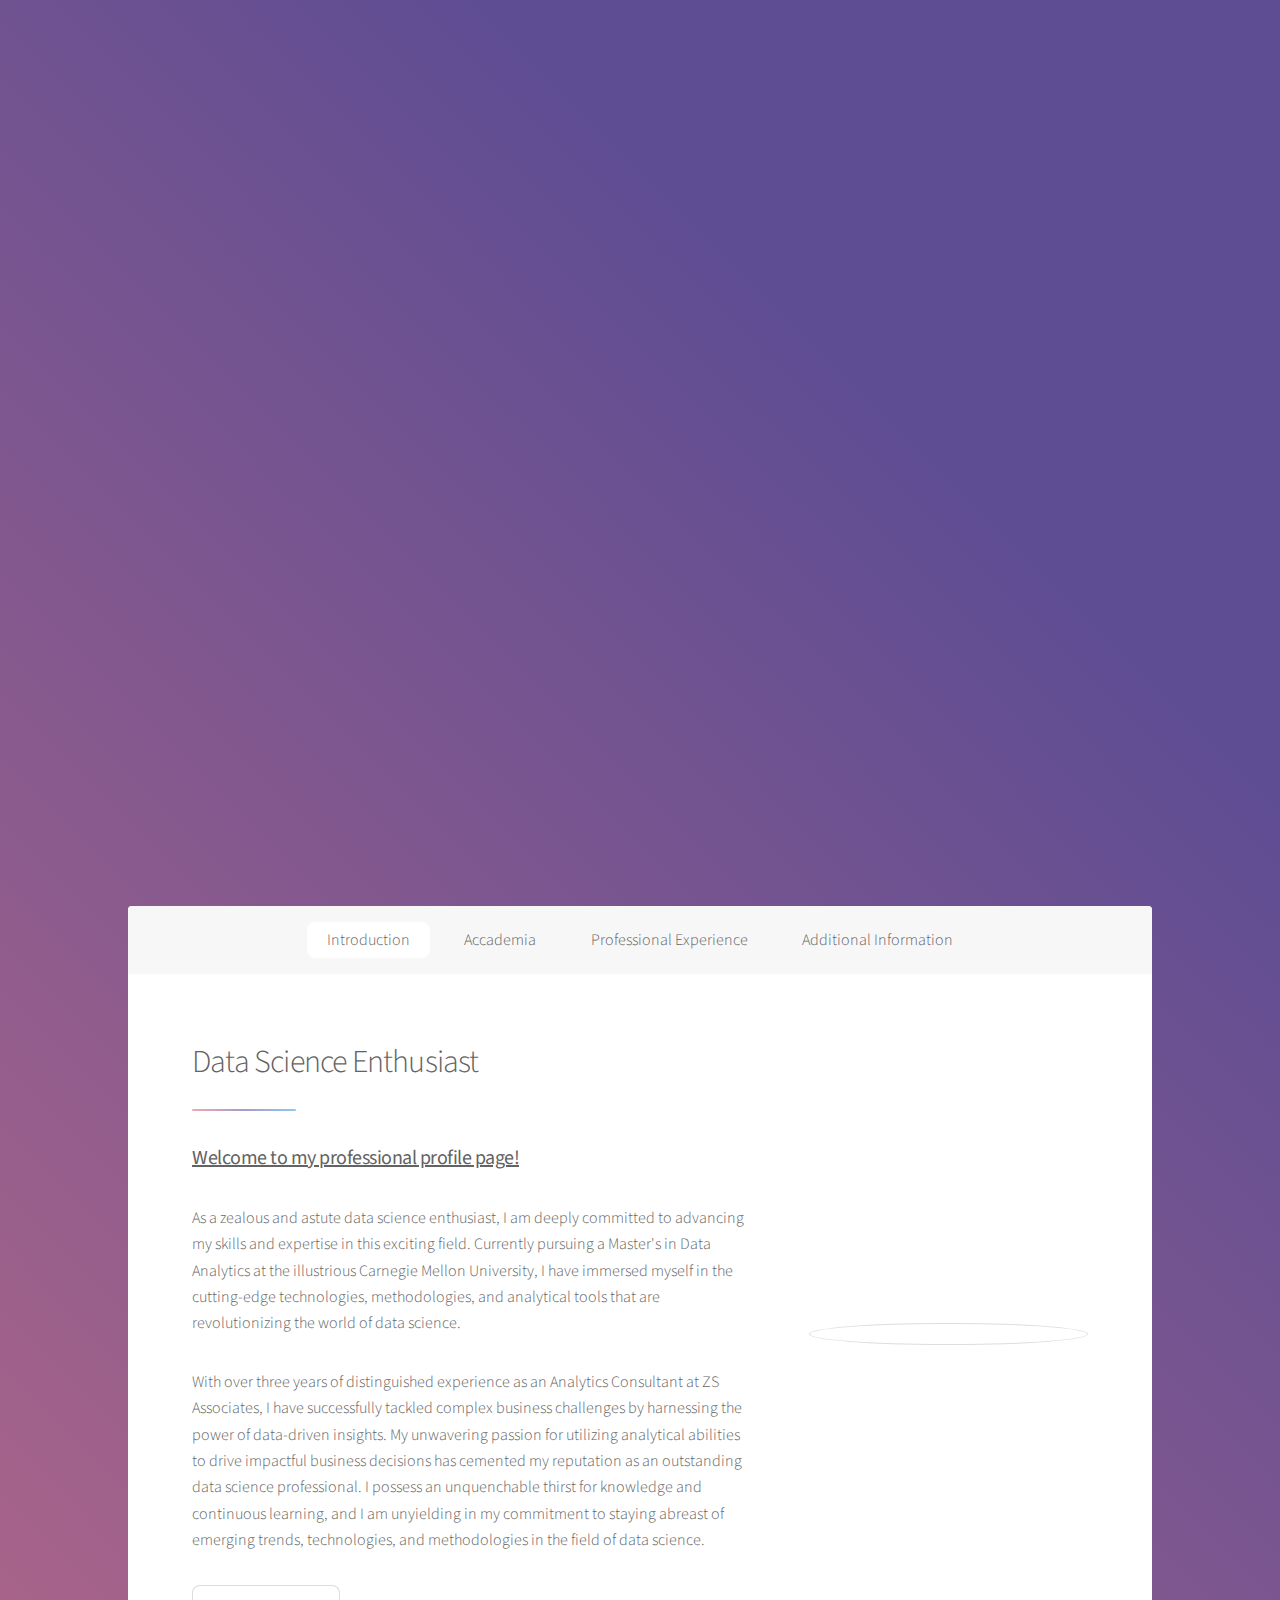
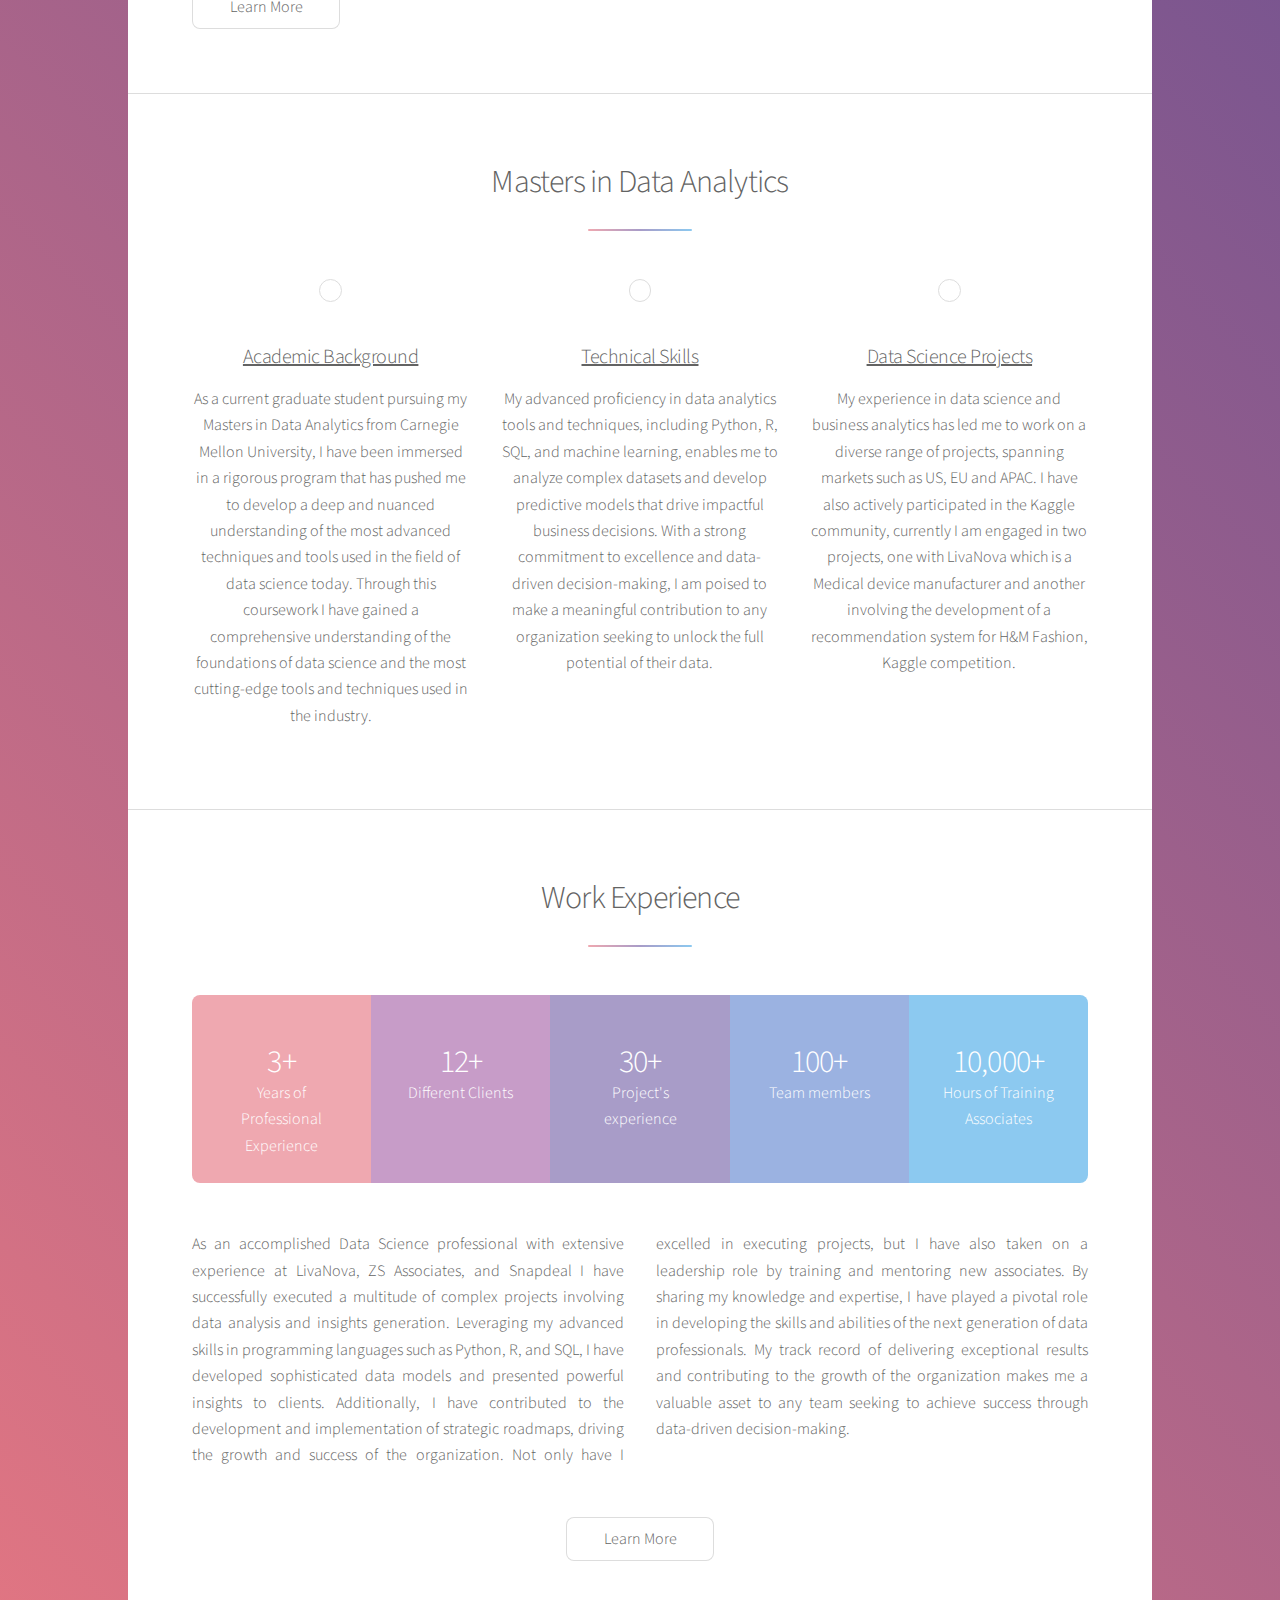
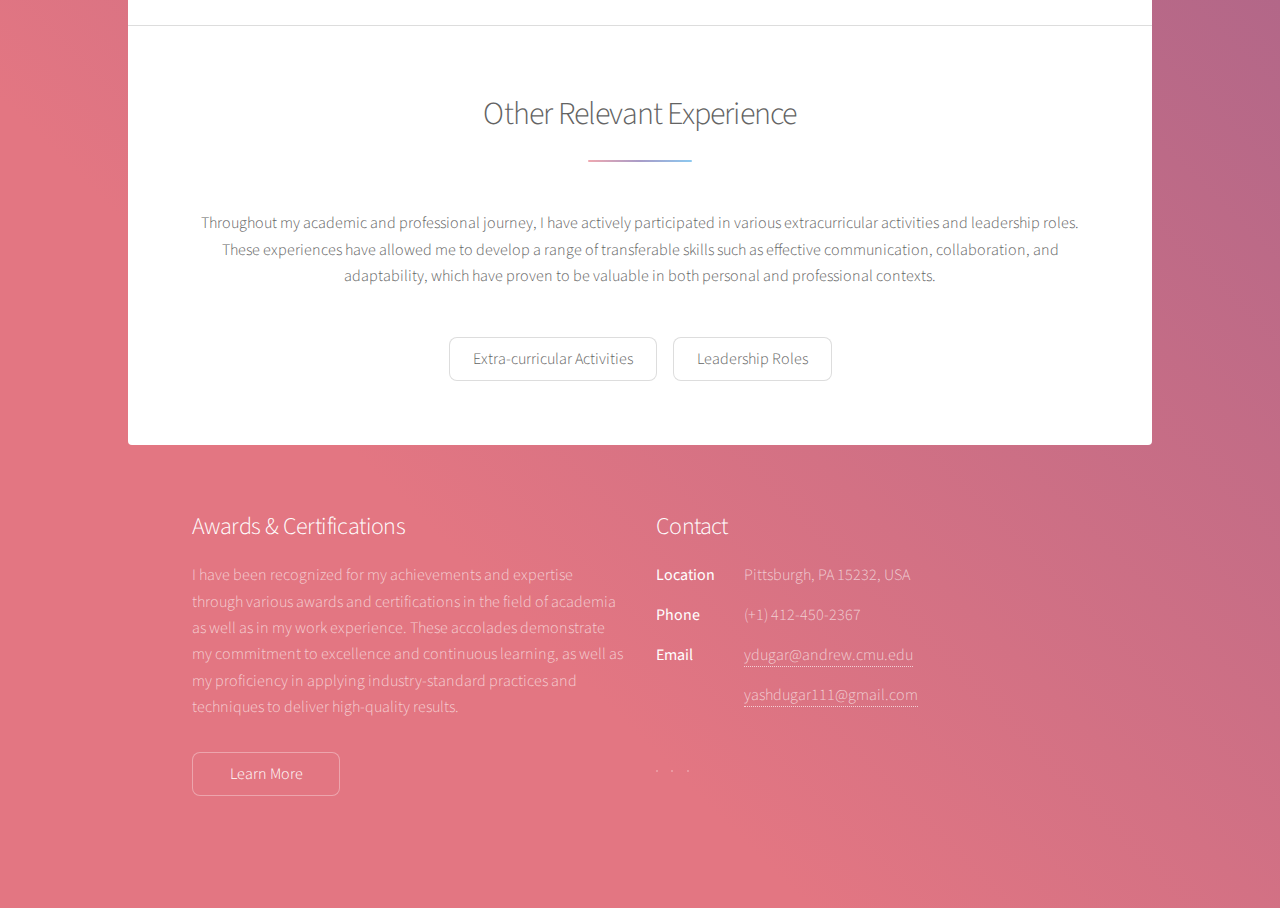
==== commit 88f12fe6: "Update index.html" ====
--- a/index.html
+++ b/index.html
@@ -23,9 +23,9 @@
 						<span class="logo"><img src="images/Yash_Dugar.png" alt="Yash Dugar" border-radius= "50%"></span>
 						<h1>Yash Dugar</h1>
 						<span> <img src="images/dtu.png" height=100px width=100px text-align= "center;" style="margin: 20px 20px 20px 0px;">
-						<img src="images/snapdeal.png" height=125px width=200px text-align= "center;" style="margin: 30px 20px 20px 20px;">
-						<img src="images/zs.png" height=100px width=100px  text-align= "center;"style="margin: 20px 20px 20px 20px;">
-						<img src="images/carnegie.png" height=40px width=200px text-align= "center;" style="margin: 20px 20px 50px 20px;">
+						<img src="images/snapdeal.png" height=125px width=200px text-align= "center;" style="margin: 40px 20px 20px 20px;">
+						<img src="images/zs.png" height=100px width=120px  text-align= "center;"style="margin: 20px 20px 20px 20px;">
+						<img src="images/carnegie.png" height=40px width=225px text-align= "center;" style="margin: 20px 20px 50px 20px;">
 						<img src="images/livanova.png" height=60px width=150px  text-align= "center;" style="margin: 20px 0px 40px 20px;"> </span>
 					</header>
 
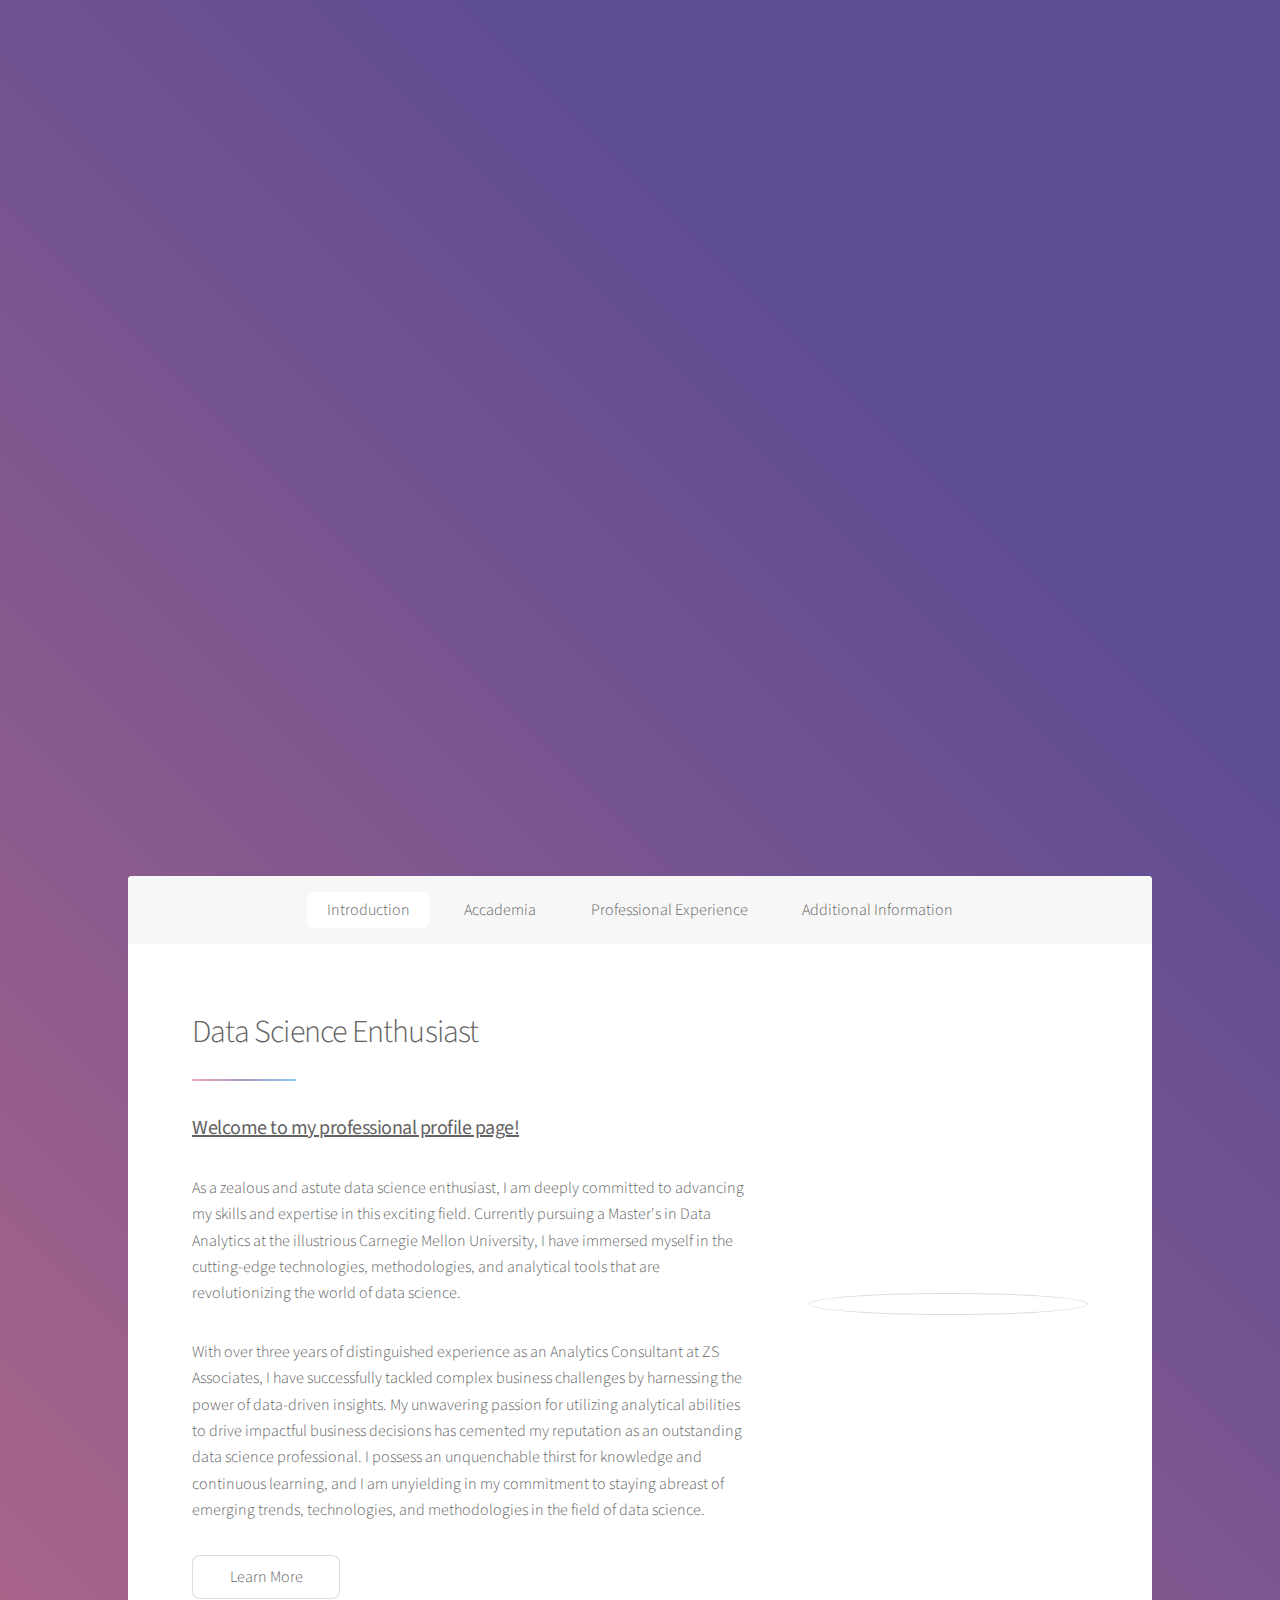
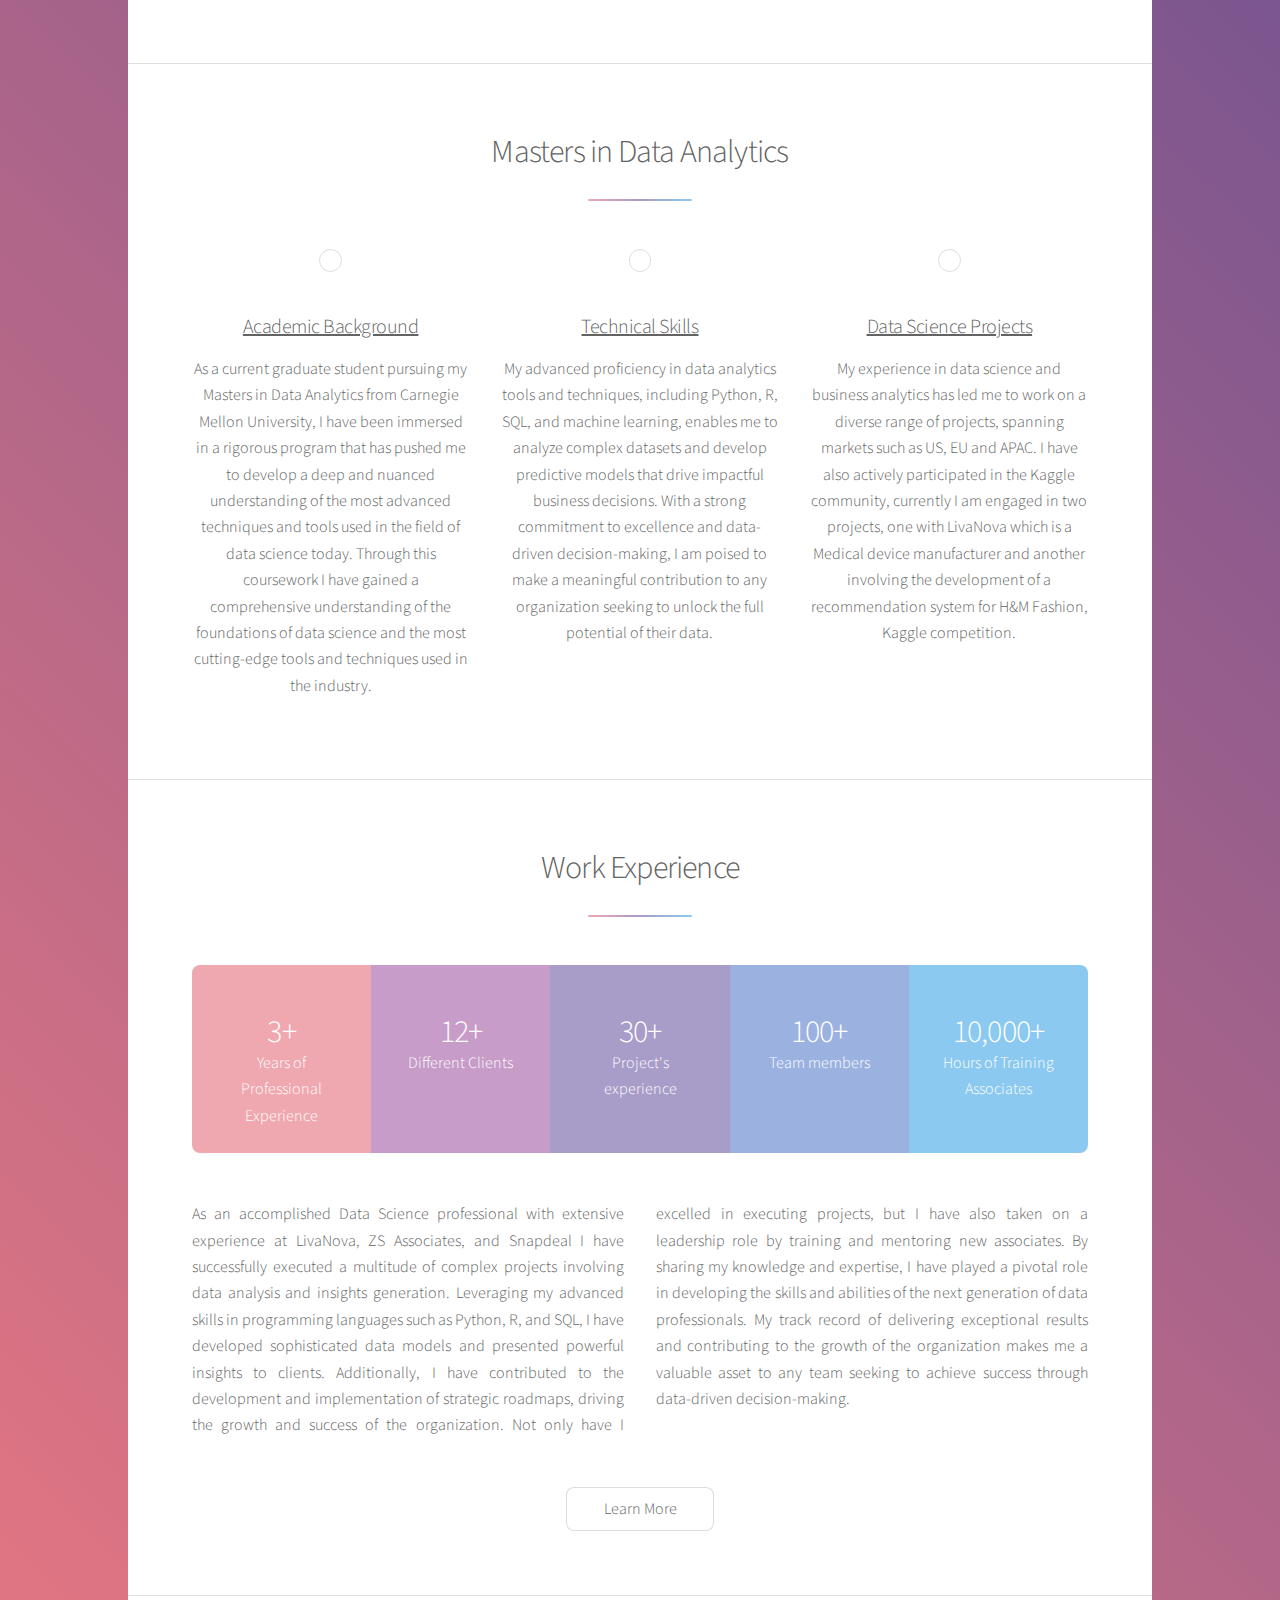
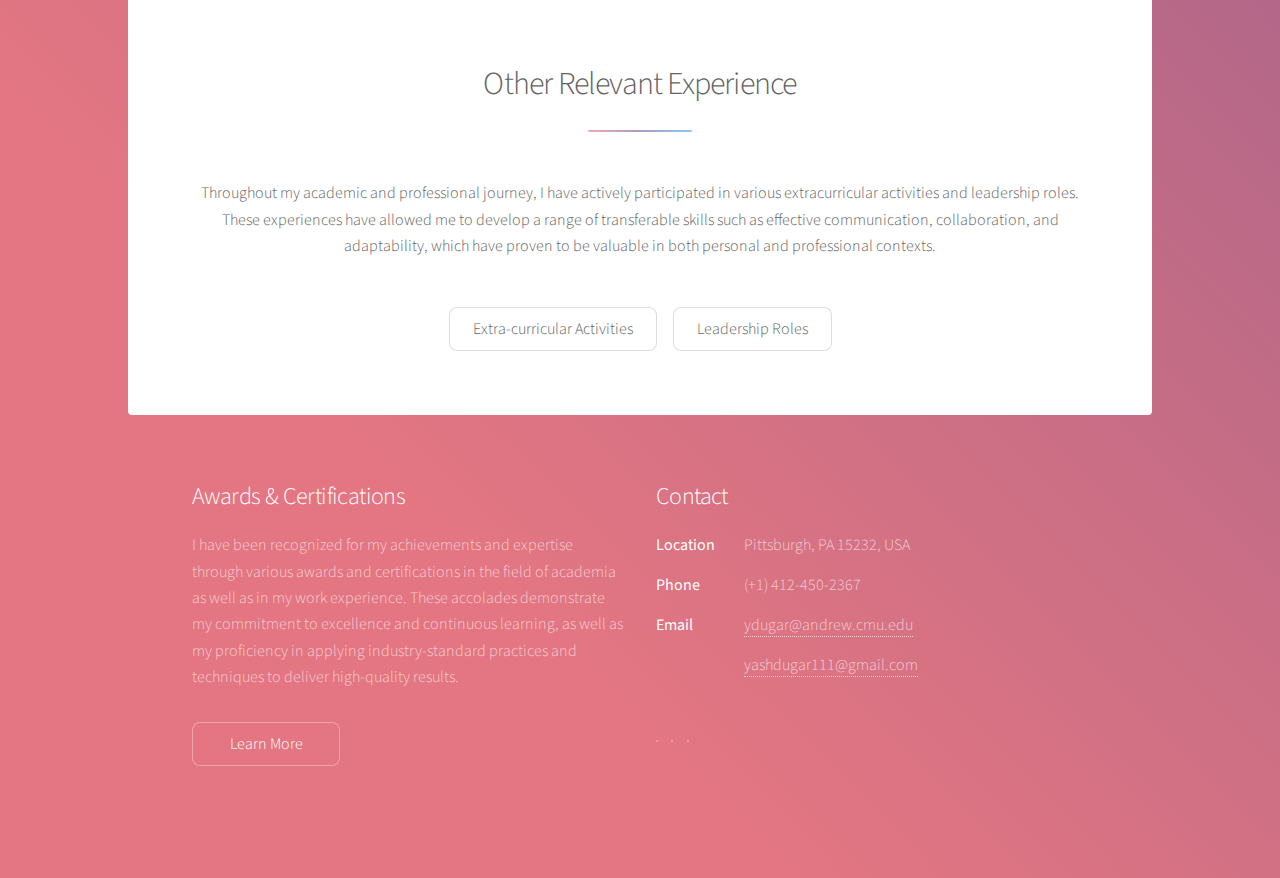
==== commit b59fbe72: "Update index.html" ====
--- a/index.html
+++ b/index.html
@@ -22,11 +22,11 @@
 					<header id="header" class="alt">
 						<span class="logo"><img src="images/Yash_Dugar.png" alt="Yash Dugar" border-radius= "50%"></span>
 						<h1>Yash Dugar</h1>
-						<span> <img src="images/dtu.png" height=100px width=100px text-align= "center;" style="margin: 20px 20px 20px 0px;">
-						<img src="images/snapdeal.png" height=125px width=200px text-align= "center;" style="margin: 40px 20px 20px 20px;">
-						<img src="images/zs.png" height=100px width=120px  text-align= "center;"style="margin: 20px 20px 20px 20px;">
-						<img src="images/carnegie.png" height=40px width=225px text-align= "center;" style="margin: 20px 20px 50px 20px;">
-						<img src="images/livanova.png" height=60px width=150px  text-align= "center;" style="margin: 20px 0px 40px 20px;"> </span>
+						<span> <img src="images/dtu.png" height=100px width=100px text-align= "center;" style="margin: 20px 20px 0px 0px;">
+						<img src="images/snapdeal.png" height=125px width=200px text-align= "center;" style="margin: 50px 20px 0px 20px;">
+						<img src="images/zs.png" height=100px width=120px  text-align= "center;"style="margin: 20px 20px 0px 20px;">
+						<img src="images/carnegie.png" height=40px width=225px text-align= "center;" style="margin: 20px 20px 30px 20px;">
+						<img src="images/livanova.png" height=60px width=150px  text-align= "center;" style="margin: 20px 0px 20px 20px;"> </span>
 					</header>
 
 				<!-- Nav -->
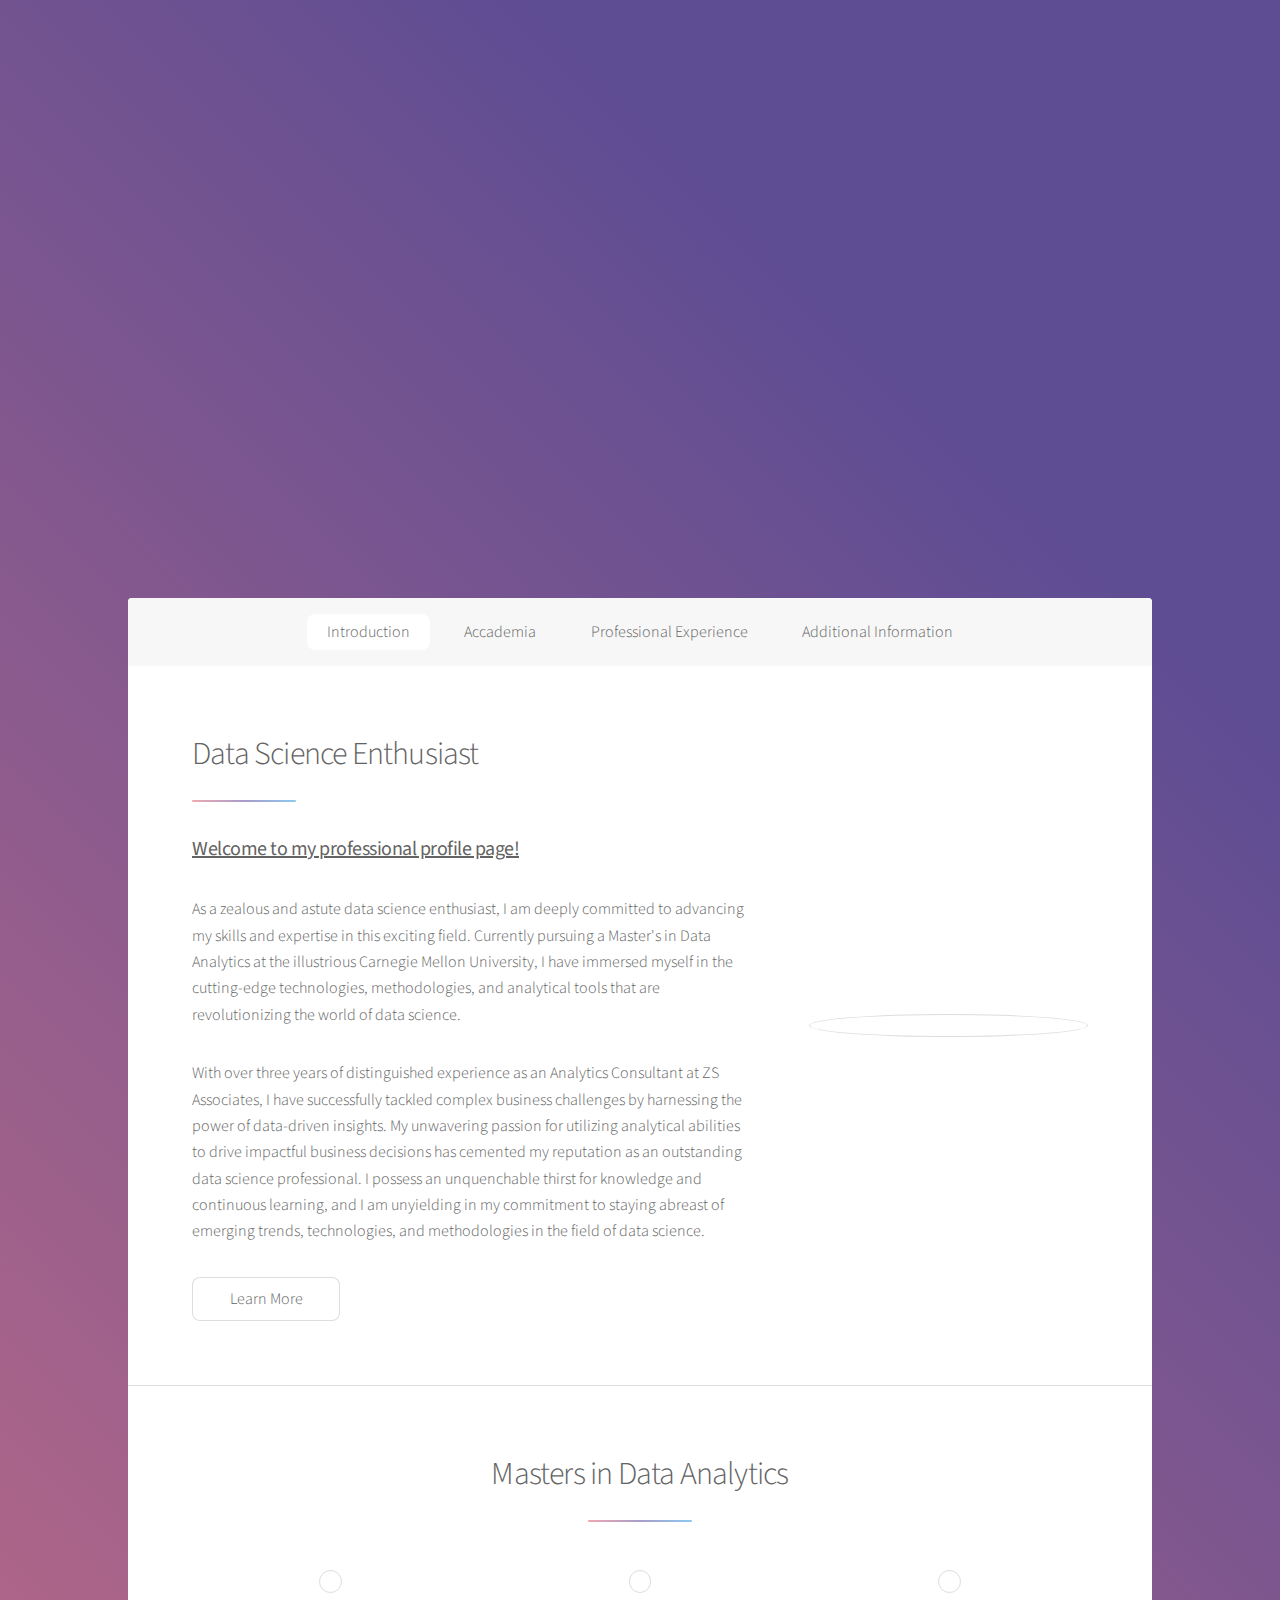
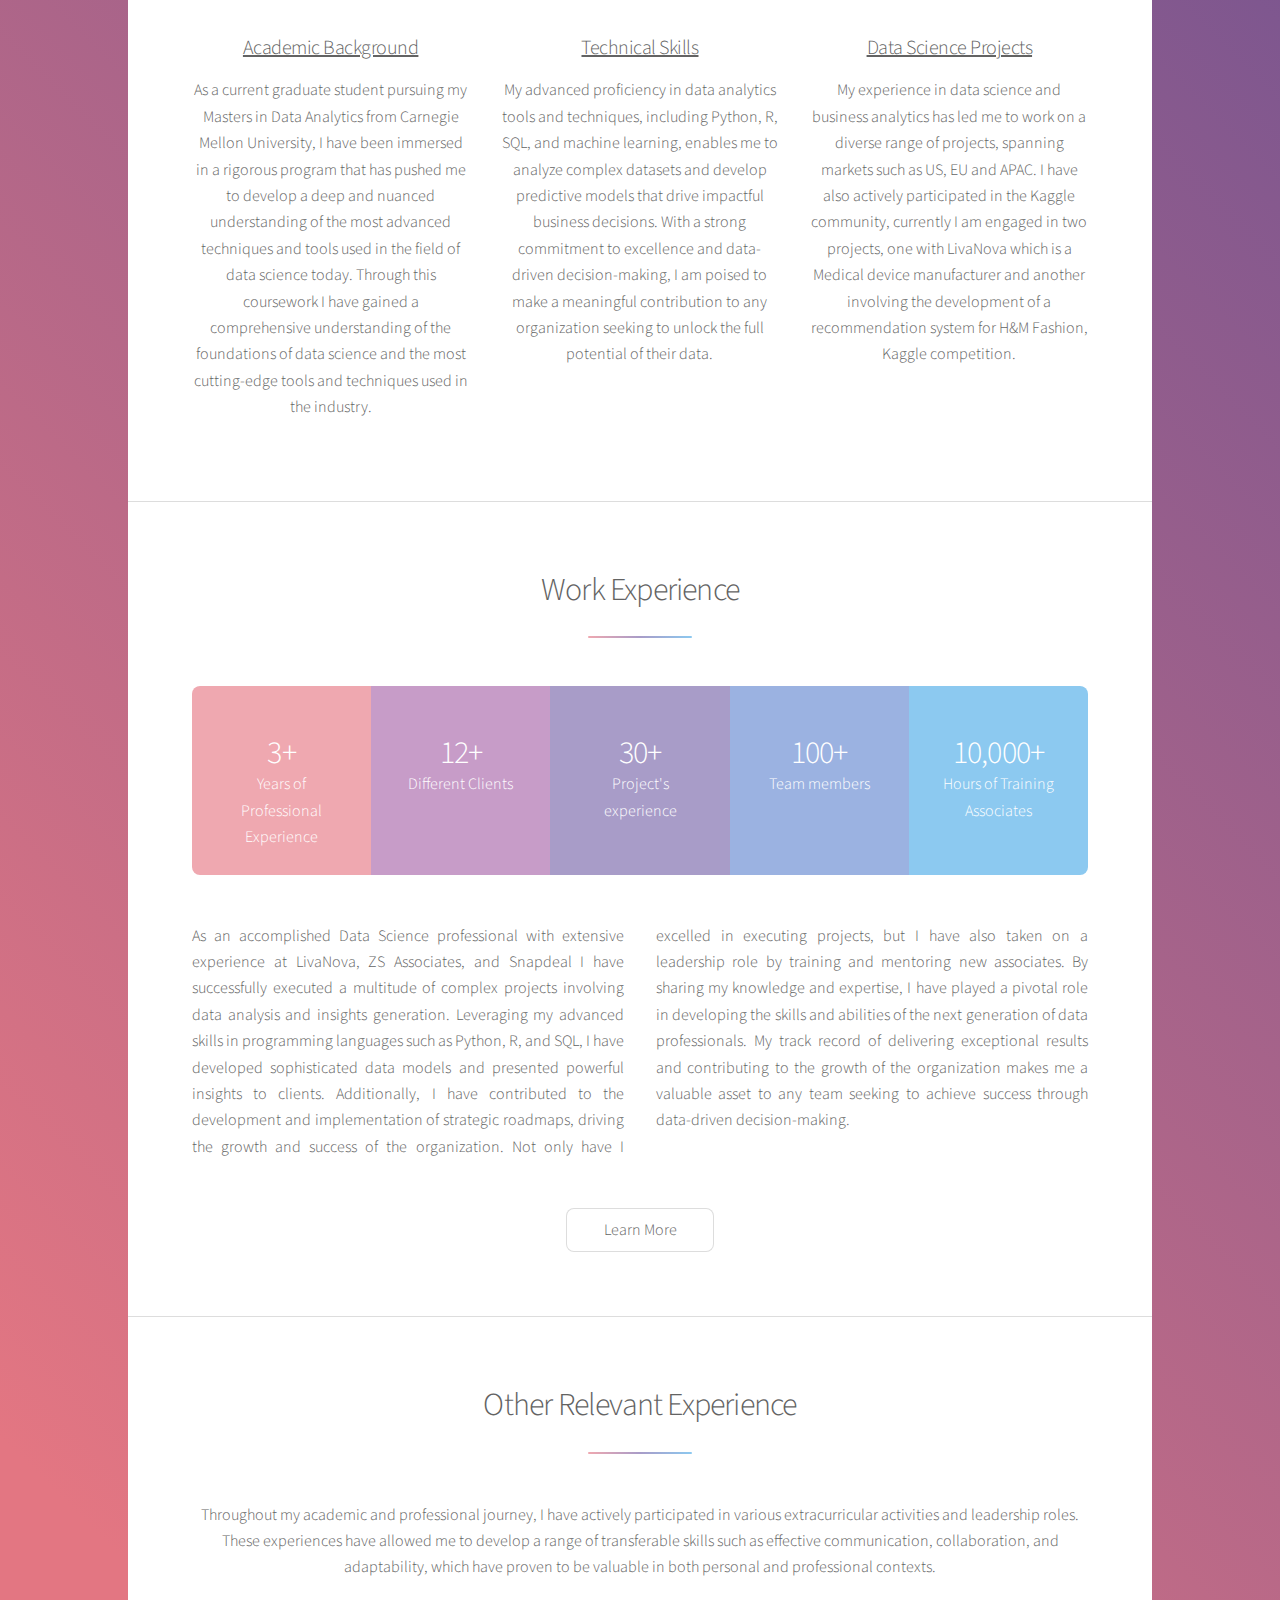
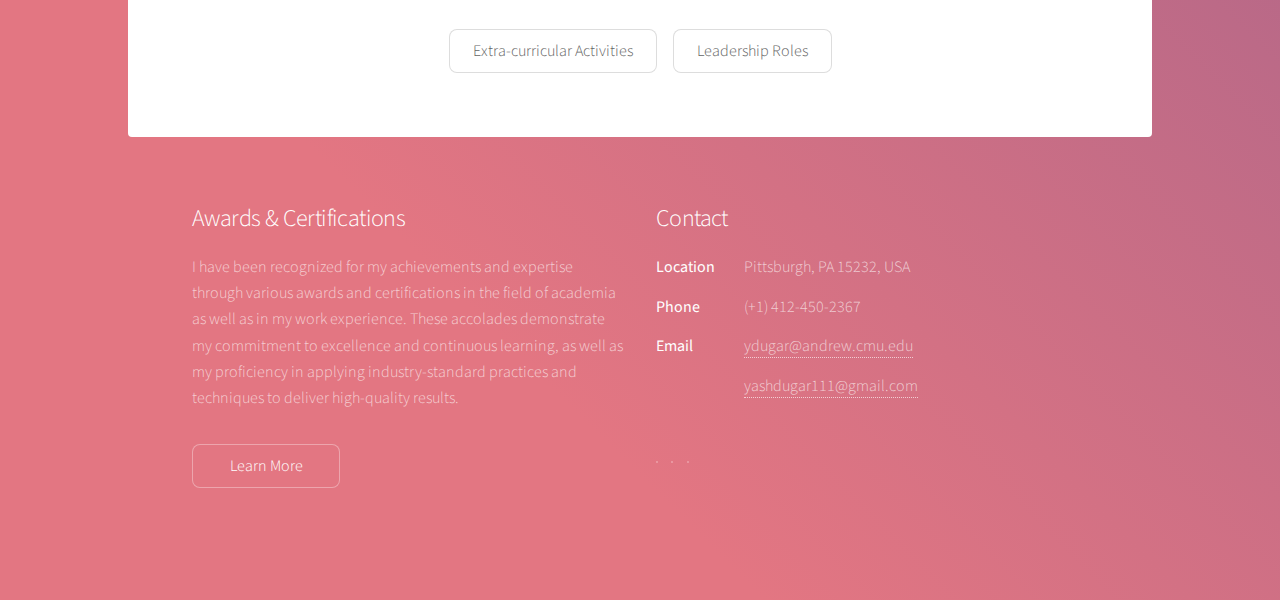
==== commit d0b000f6: "Update index.html" ====
--- a/index.html
+++ b/index.html
@@ -22,11 +22,7 @@
 					<header id="header" class="alt">
 						<span class="logo"><img src="images/Yash_Dugar.png" alt="Yash Dugar" border-radius= "50%"></span>
 						<h1>Yash Dugar</h1>
-						<span> <img src="images/dtu.png" height=100px width=100px text-align= "center;" style="margin: 20px 20px 0px 0px;">
-						<img src="images/snapdeal.png" height=125px width=200px text-align= "center;" style="margin: 50px 20px 0px 20px;">
-						<img src="images/zs.png" height=100px width=120px  text-align= "center;"style="margin: 20px 20px 0px 20px;">
-						<img src="images/carnegie.png" height=40px width=225px text-align= "center;" style="margin: 20px 20px 30px 20px;">
-						<img src="images/livanova.png" height=60px width=150px  text-align= "center;" style="margin: 20px 0px 20px 20px;"> </span>
+						<span> <img src="experience.webp"> </span>
 					</header>
 
 				<!-- Nav -->
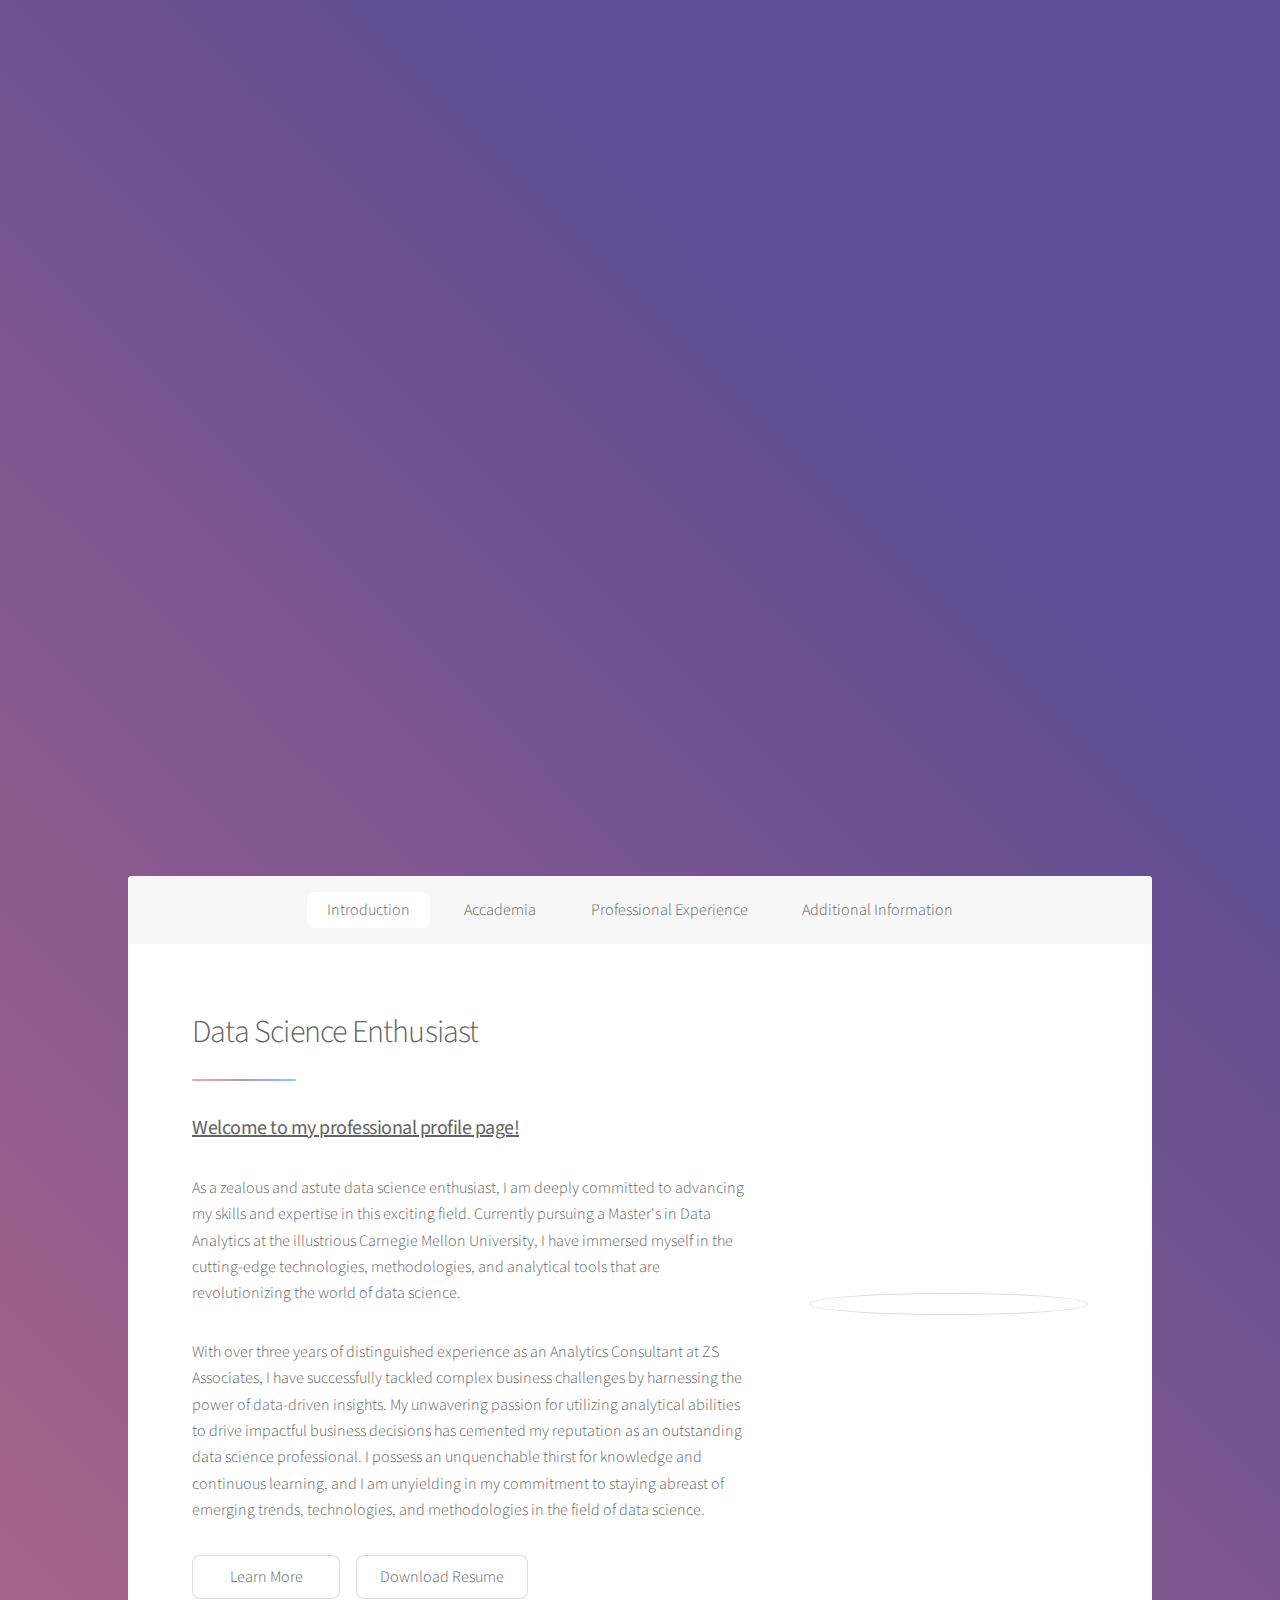
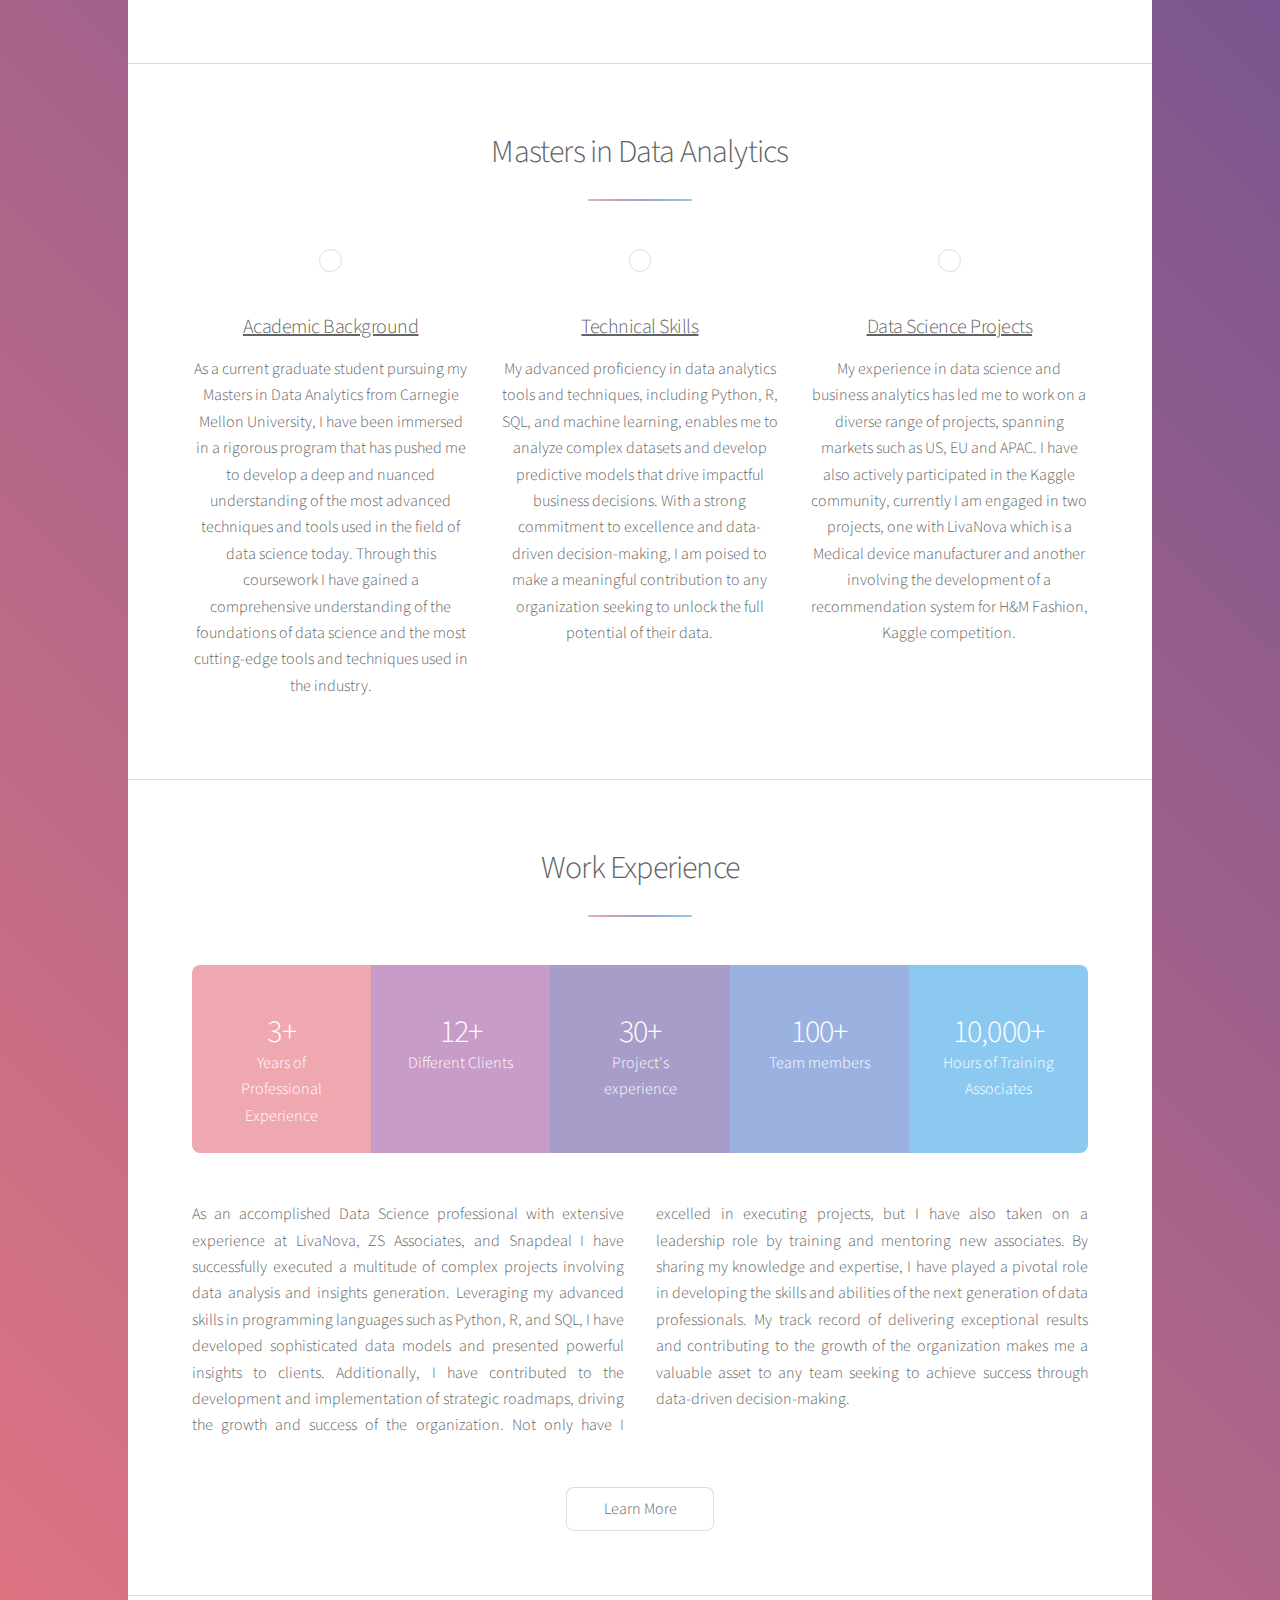
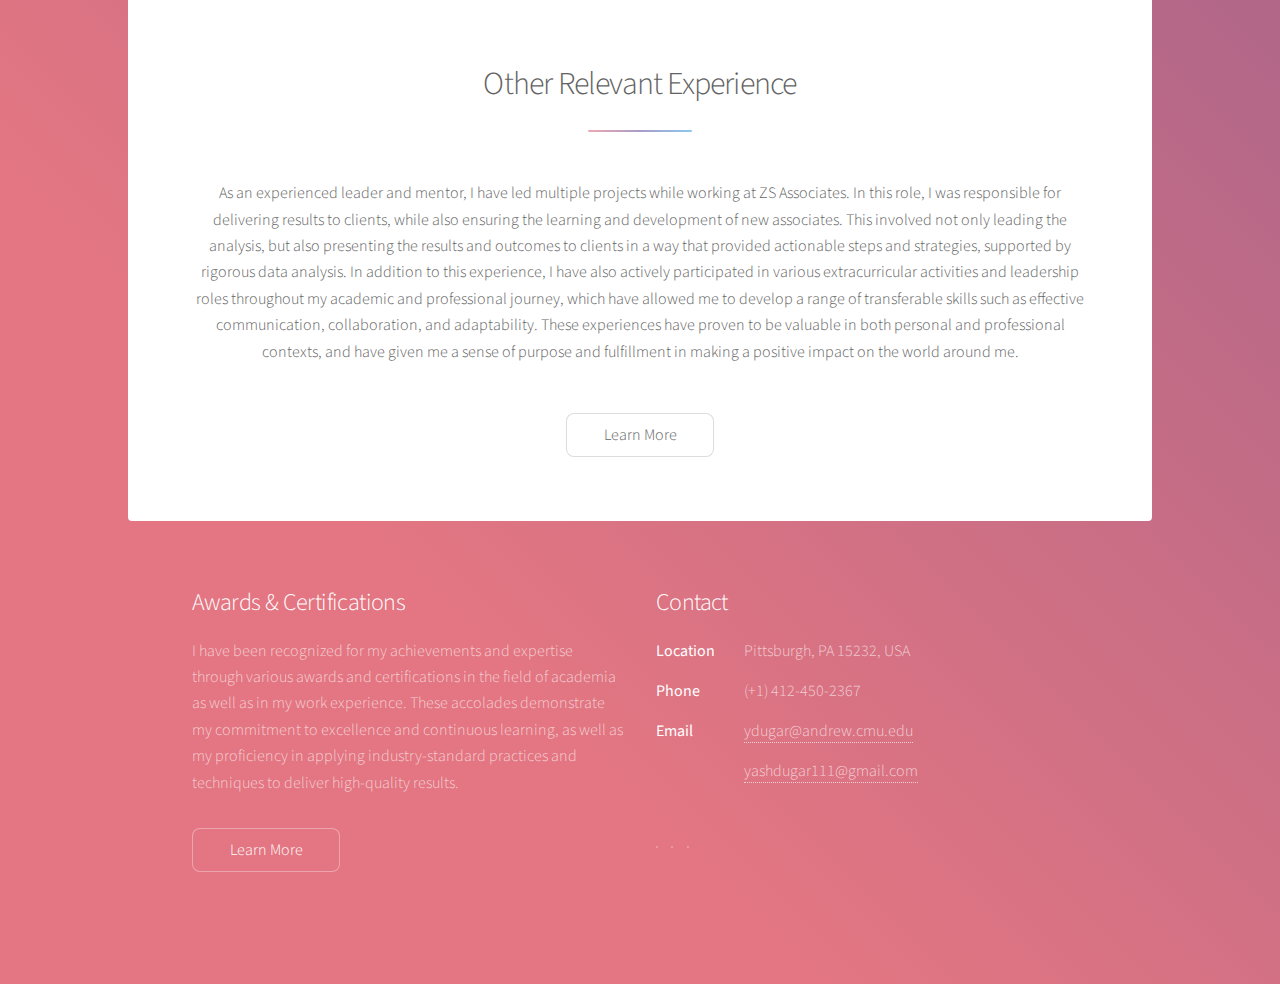
==== commit eb07591d: "Update index.html" ====
--- a/index.html
+++ b/index.html
@@ -22,7 +22,12 @@
 					<header id="header" class="alt">
 						<span class="logo"><img src="images/Yash_Dugar.png" alt="Yash Dugar" border-radius= "50%"></span>
 						<h1>Yash Dugar</h1>
-						<span> <img src="experience.webp"> </span>
+						<span> <img src="images/dtu.png" height=100px width=100px text-align= "center;" style="margin: 20px 20px 0px 0px;">
+						<img src="images/snapdeal.png" height=125px width=200px text-align= "center;" style="margin: 50px 20px 0px 20px;">
+						<img src="images/zs.png" height=100px width=120px  text-align= "center;"style="margin: 20px 20px 0px 20px;">
+						<img src="images/carnegie.png" height=40px width=225px text-align= "center;" style="margin: 20px 20px 30px 20px;">
+						<img src="images/livanova.png" height=60px width=150px  text-align= "center;" style="margin: 20px 0px 20px 20px;"> </span>
+						
 					</header>
 
 				<!-- Nav -->
@@ -50,6 +55,7 @@
 										<p>With over three years of distinguished experience as an Analytics Consultant at ZS Associates, I have successfully tackled complex business challenges by harnessing the power of data-driven insights. My unwavering passion for utilizing analytical abilities to drive impactful business decisions has cemented my reputation as an outstanding data science professional. I possess an unquenchable thirst for knowledge and continuous learning, and I am unyielding in my commitment to staying abreast of emerging trends, technologies, and methodologies in the field of data science.</p>
 										<ul class="actions">
 											<li><a href="Data Science Enthusiast.html" class="button">Learn More</a></li>
+											<li><a href="Yash_Dugar_Resume.pdf" download class="button">Download Resume</a></li>
 										</ul>
 									</div>
 									<span class="image"><img src="images/Data_Science.png" alt="" /></span>
@@ -136,11 +142,10 @@
 								<header class="major">
 									<h2>Other Relevant Experience</h2>
 								</header>
-									<p>Throughout my academic and professional journey, I have actively participated in various extracurricular activities and leadership roles. These experiences have allowed me to develop a range of transferable skills such as effective communication, collaboration, and adaptability, which have proven to be valuable in both personal and professional contexts.</p>
+									<p>As an experienced leader and mentor, I have led multiple projects while working at ZS Associates. In this role, I was responsible for delivering results to clients, while also ensuring the learning and development of new associates. This involved not only leading the analysis, but also presenting the results and outcomes to clients in a way that provided actionable steps and strategies, supported by rigorous data analysis. In addition to this experience, I have also actively participated in various extracurricular activities and leadership roles throughout my academic and professional journey, which have allowed me to develop a range of transferable skills such as effective communication, collaboration, and adaptability. These experiences have proven to be valuable in both personal and professional contexts, and have given me a sense of purpose and fulfillment in making a positive impact on the world around me.</p>
 								<footer class="major">
 									<ul class="actions special">
-										<li><a href="generic.html" class="button">Extra-curricular Activities</a></li>
-										<li><a href="generic.html" class="button">Leadership Roles</a></li>
+										<li><a href="leader.html" class="button">Learn More</a></li>
 									</ul>
 								</footer>
 							</section>
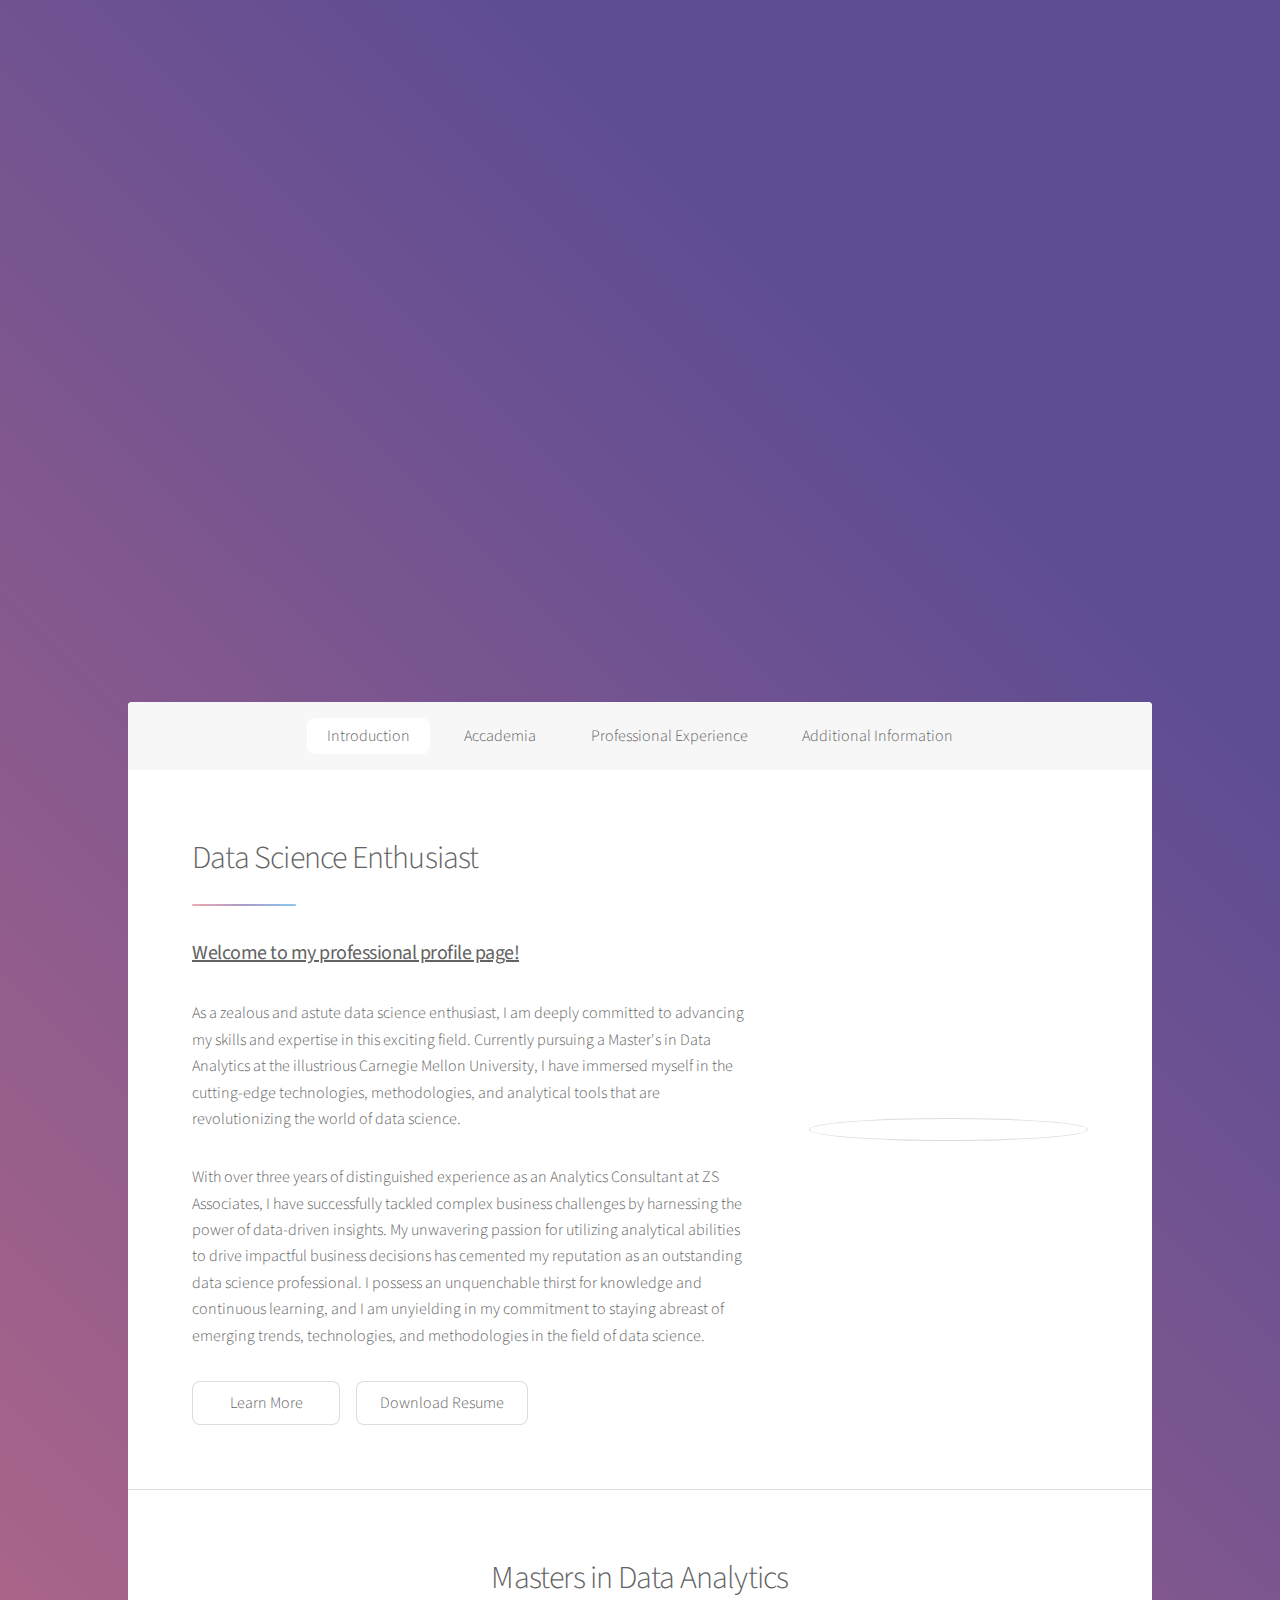
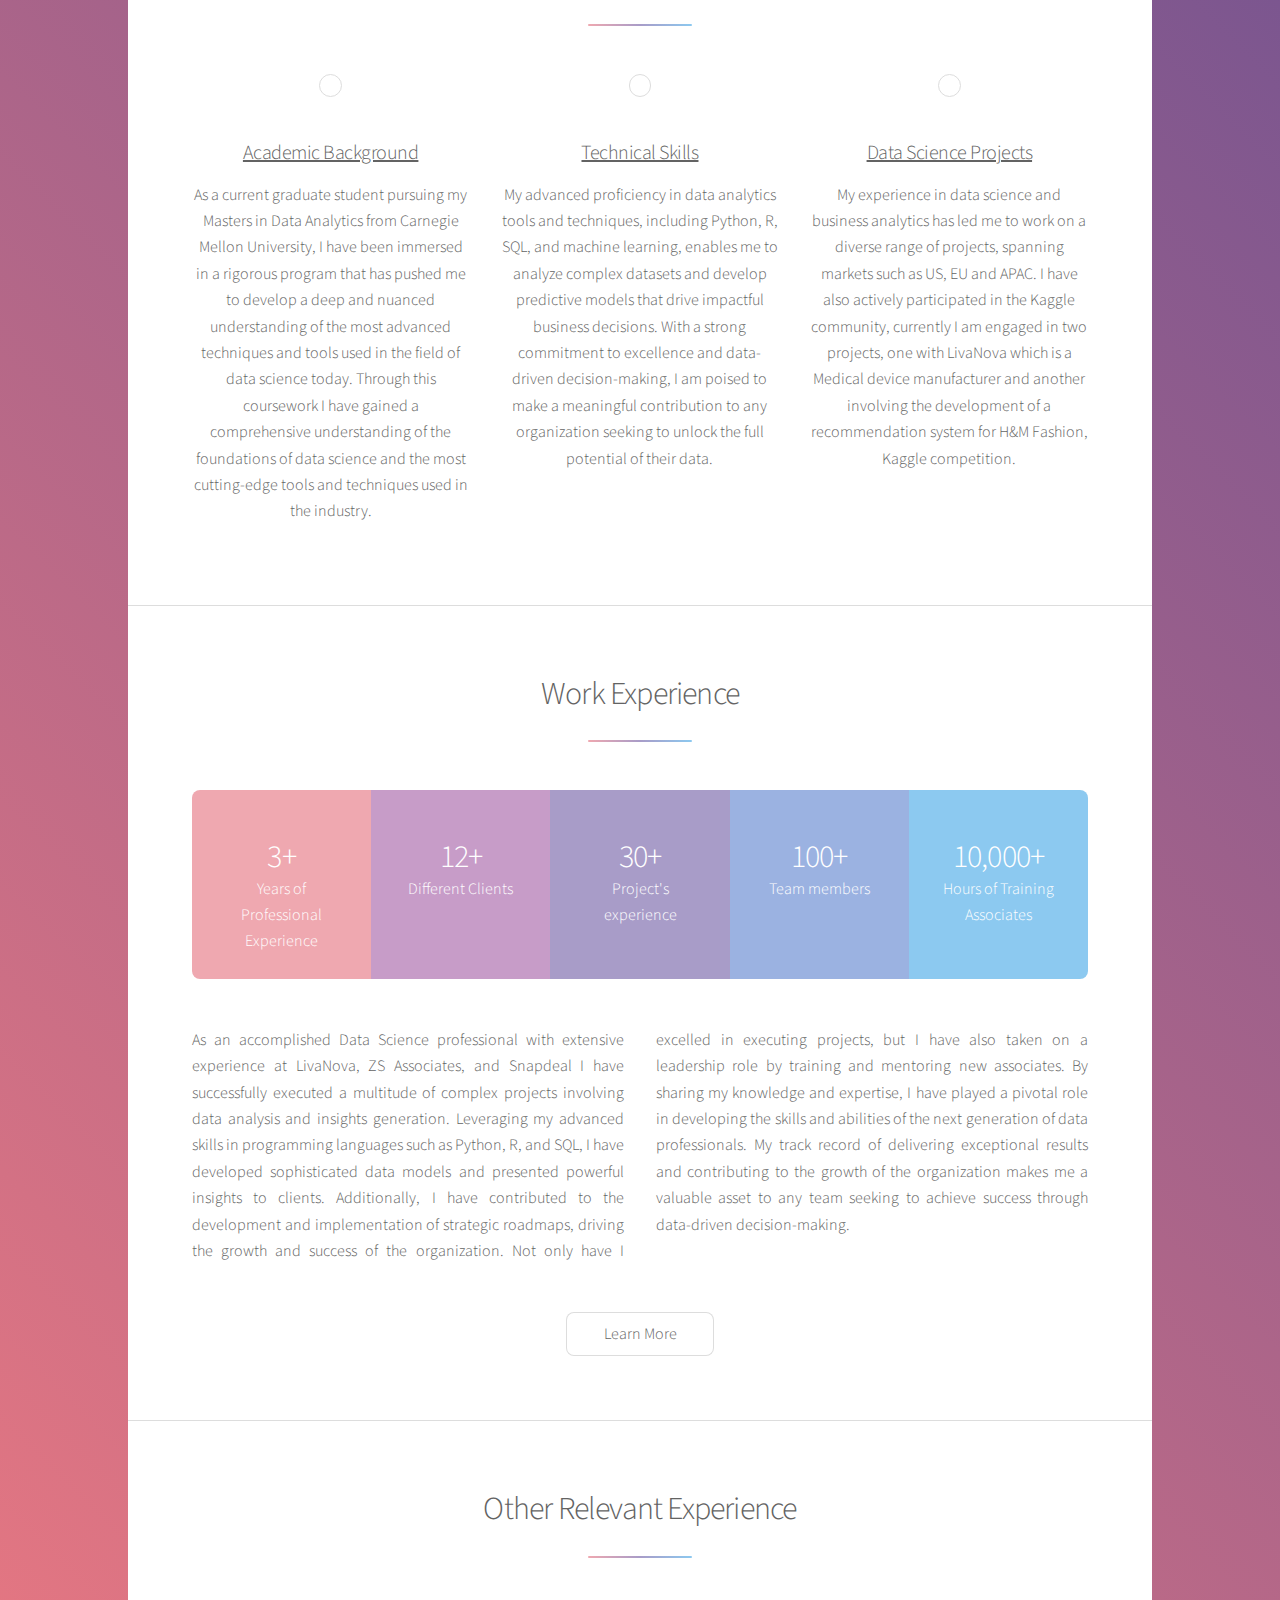
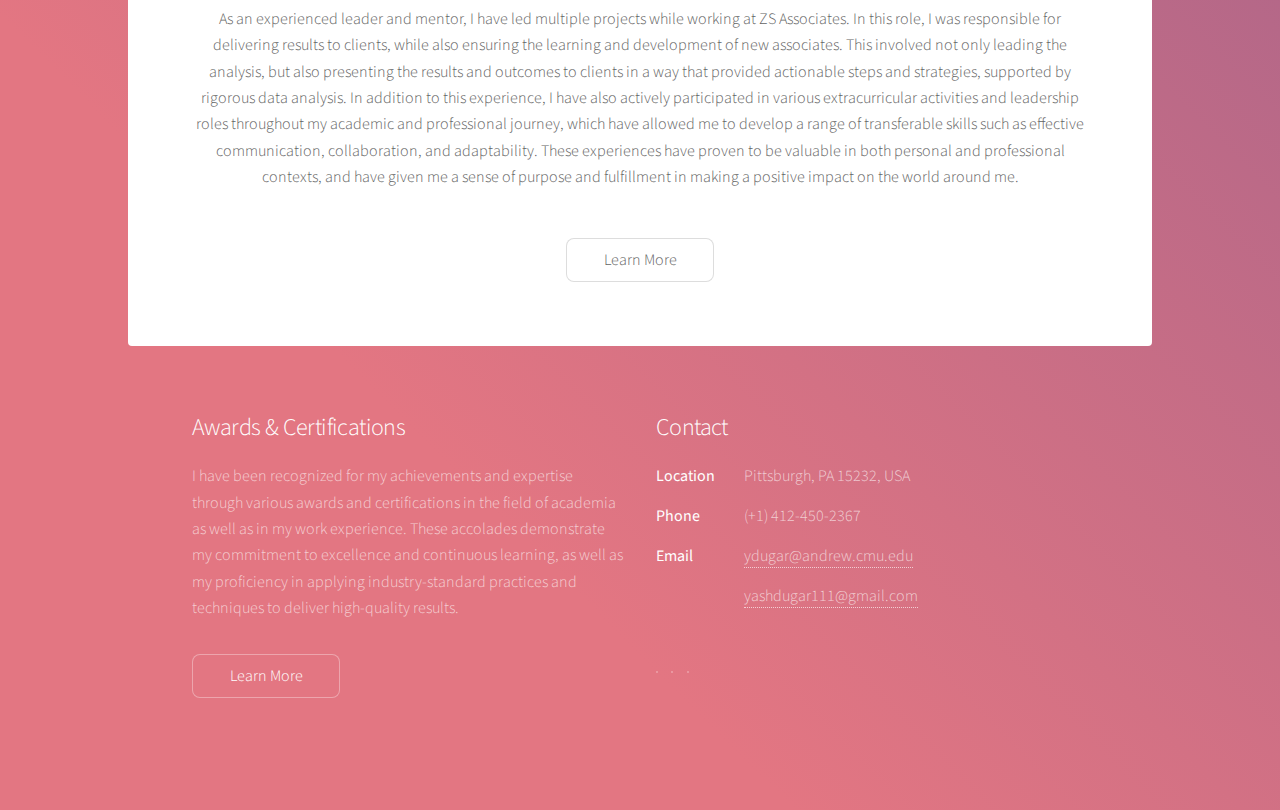
==== commit 6a8e8b05: "Update index.html" ====
--- a/index.html
+++ b/index.html
@@ -22,11 +22,8 @@
 					<header id="header" class="alt">
 						<span class="logo"><img src="images/Yash_Dugar.png" alt="Yash Dugar" border-radius= "50%"></span>
 						<h1>Yash Dugar</h1>
-						<span> <img src="images/dtu.png" height=100px width=100px text-align= "center;" style="margin: 20px 20px 0px 0px;">
-						<img src="images/snapdeal.png" height=125px width=200px text-align= "center;" style="margin: 50px 20px 0px 20px;">
-						<img src="images/zs.png" height=100px width=120px  text-align= "center;"style="margin: 20px 20px 0px 20px;">
-						<img src="images/carnegie.png" height=40px width=225px text-align= "center;" style="margin: 20px 20px 30px 20px;">
-						<img src="images/livanova.png" height=60px width=150px  text-align= "center;" style="margin: 20px 0px 20px 20px;"> </span>
+						<span> <img src="banner.png" height=auto width=100% >
+						</span>
 						
 					</header>
 
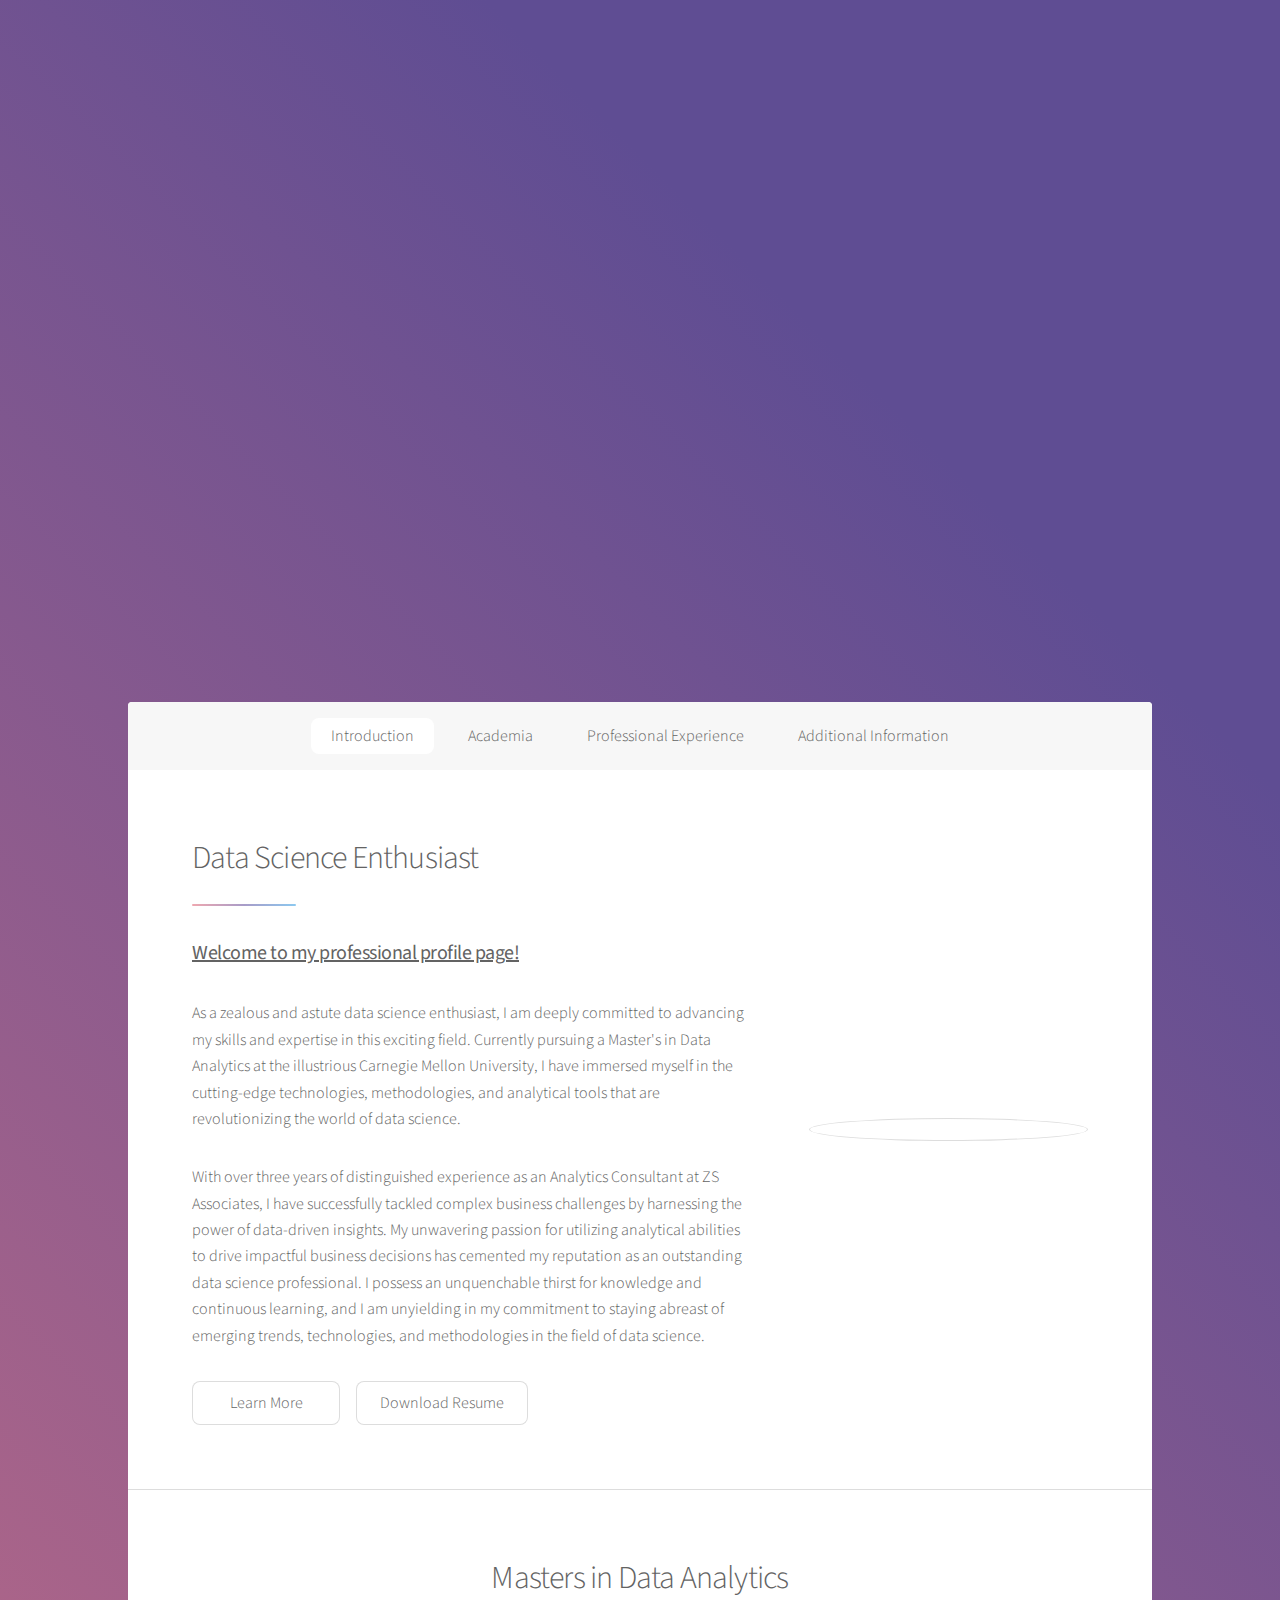
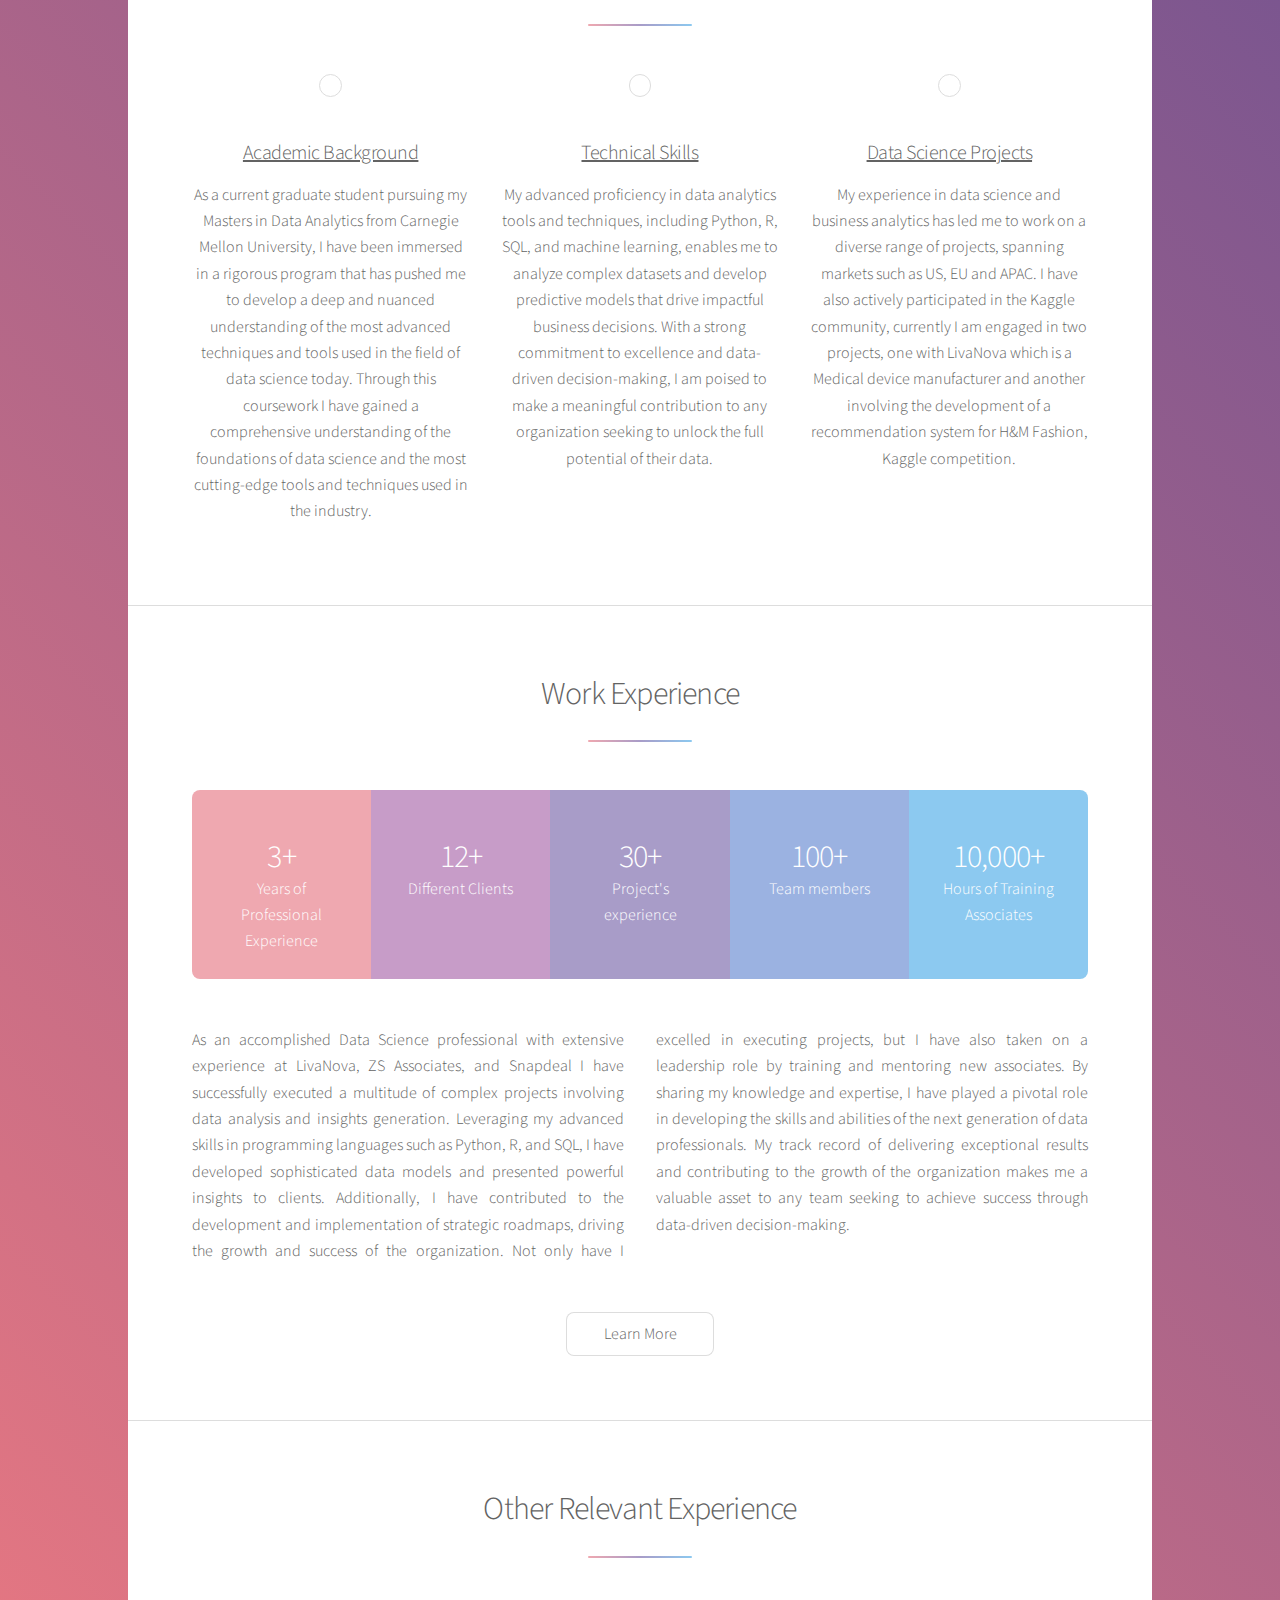
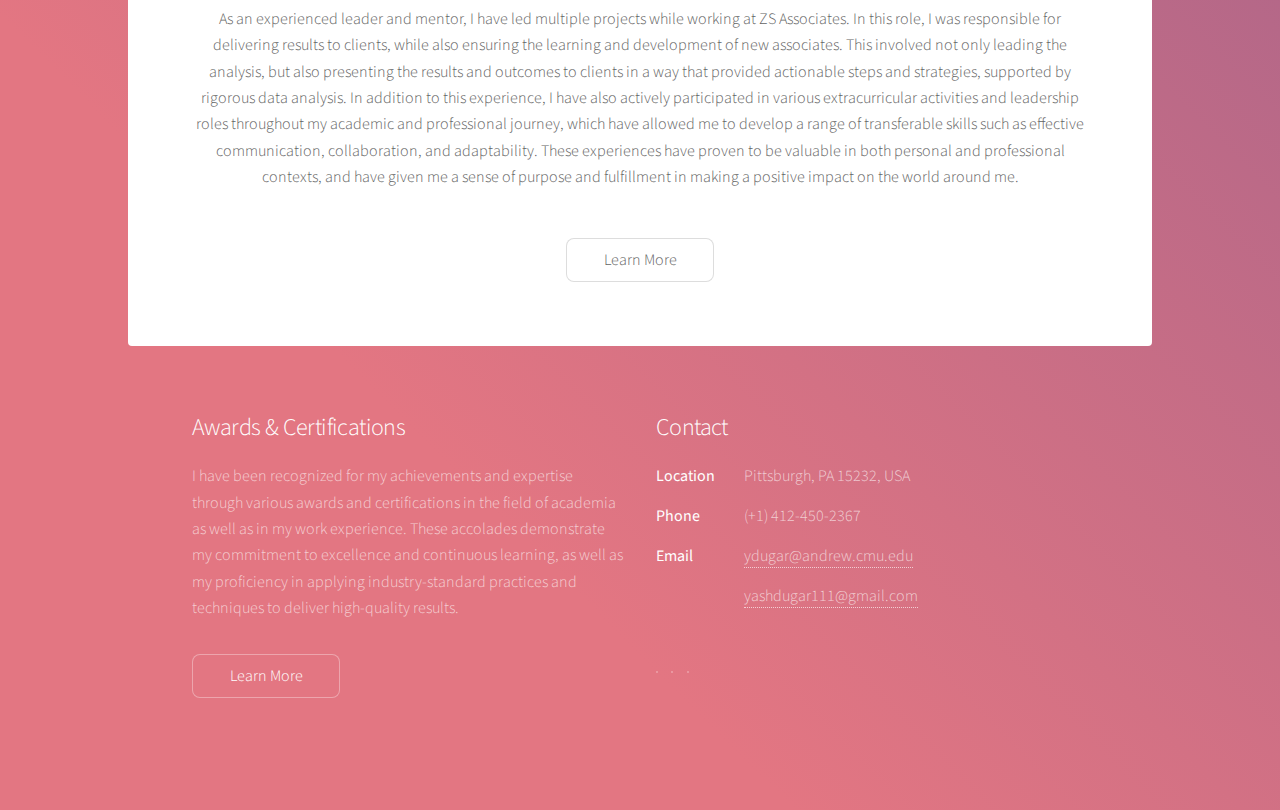
==== commit 888a8b0a: "Update index.html" ====
--- a/index.html
+++ b/index.html
@@ -20,7 +20,7 @@
 
 				<!-- Header -->
 					<header id="header" class="alt">
-						<span class="logo"><img src="images/Yash_Dugar.png" alt="Yash Dugar" border-radius= "50%"></span>
+						<span class="logo"><img src="images/Yash_Dugar.png" alt="Yash Dugar" border-radius= auto ></span>
 						<h1>Yash Dugar</h1>
 						<span> <img src="banner.png" height=auto width=100% >
 						</span>
@@ -31,7 +31,7 @@
 					<nav id="nav">
 						<ul>
 							<li><a href="#intro" class="active">Introduction</a></li>
-							<li><a href="#education">Accademia</a></li>
+							<li><a href="#education">Academia</a></li>
 							<li><a href="#experience">Professional Experience</a></li>
 							<li><a href="#voluntary">Additional Information</a></li>
 						</ul>
